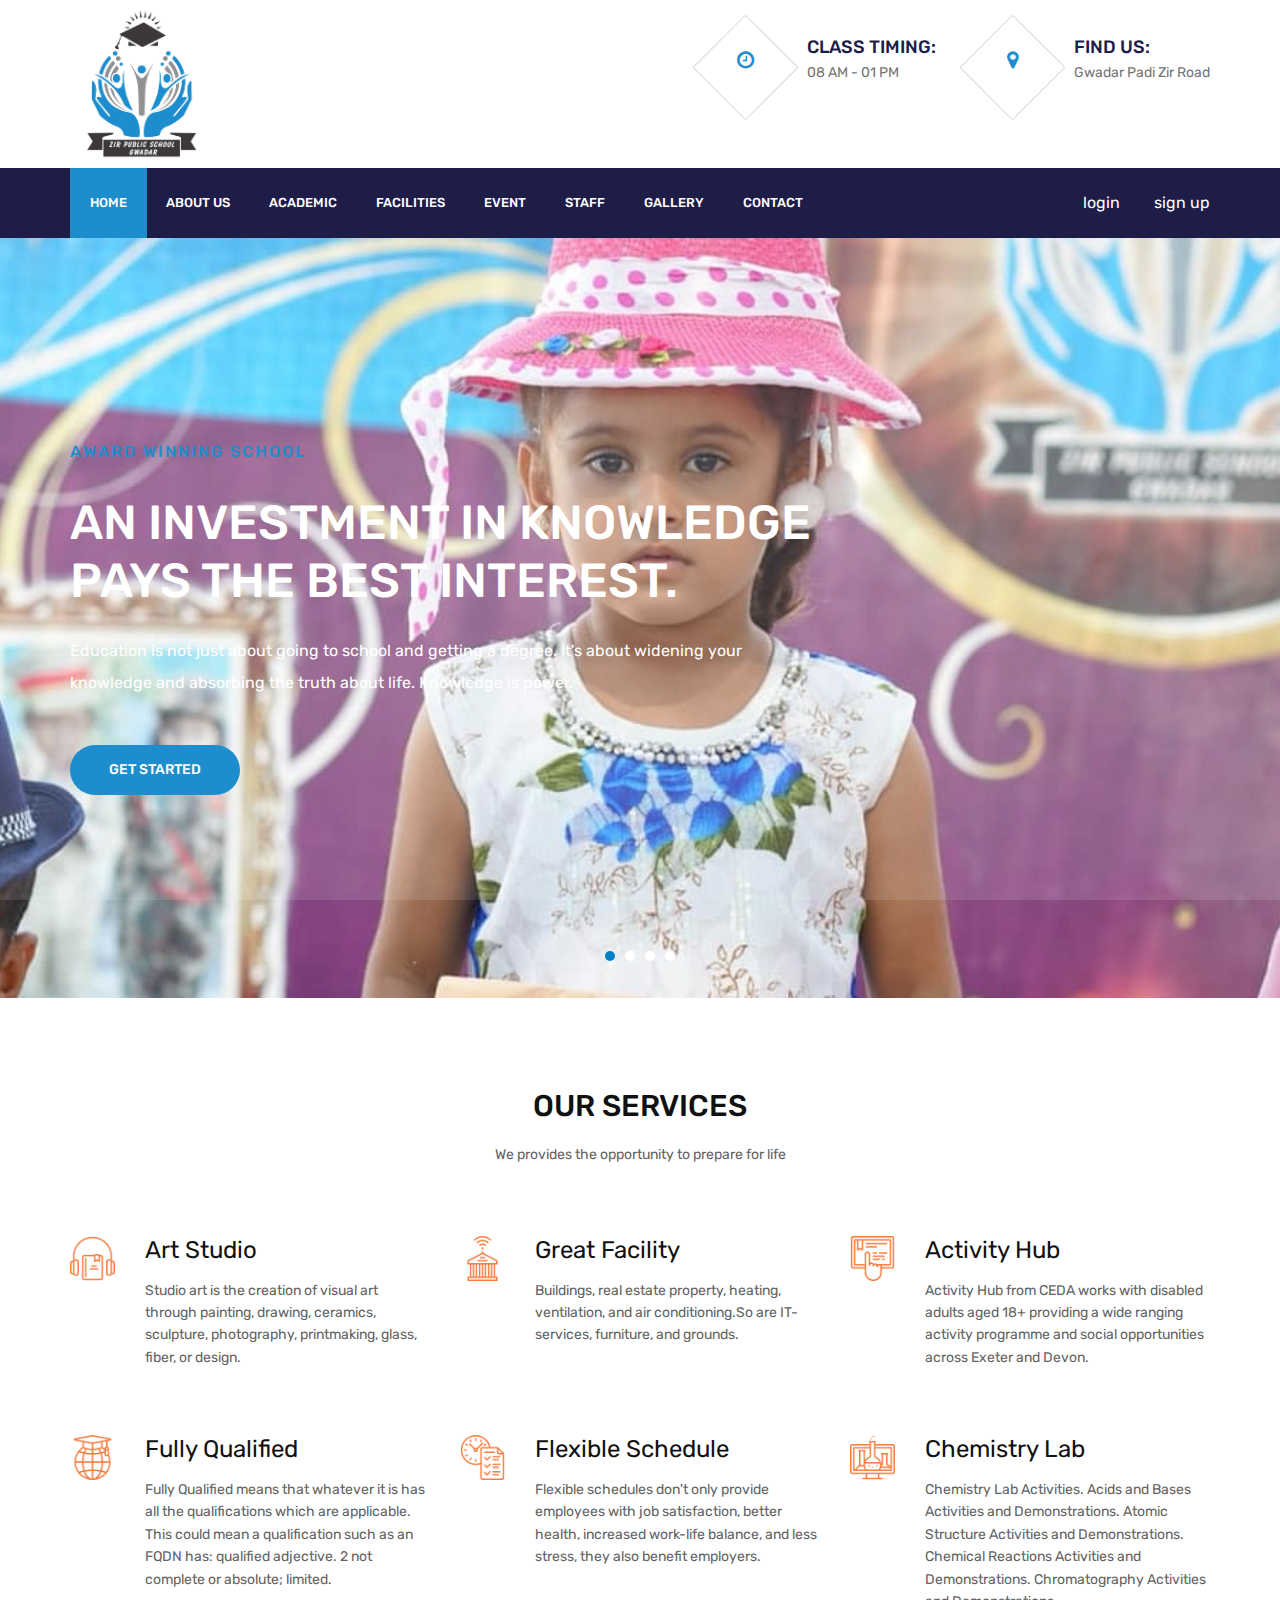
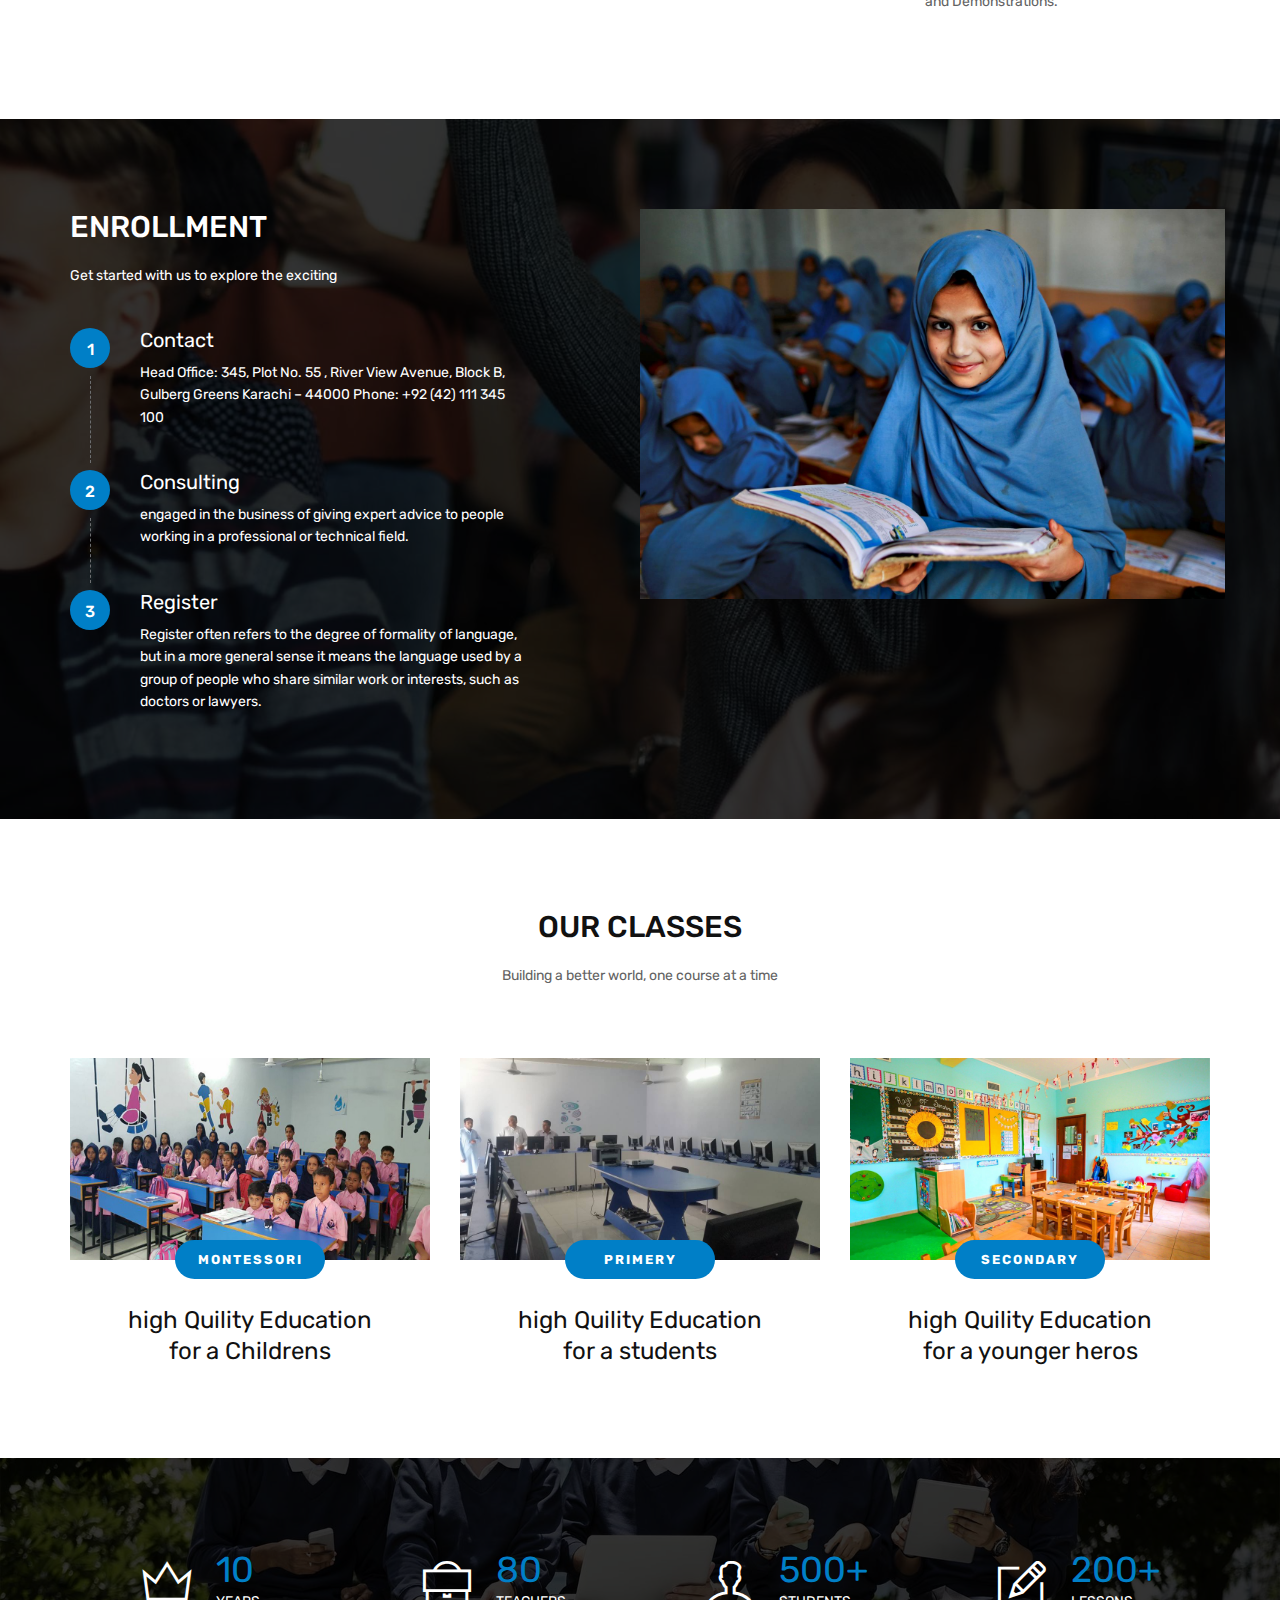
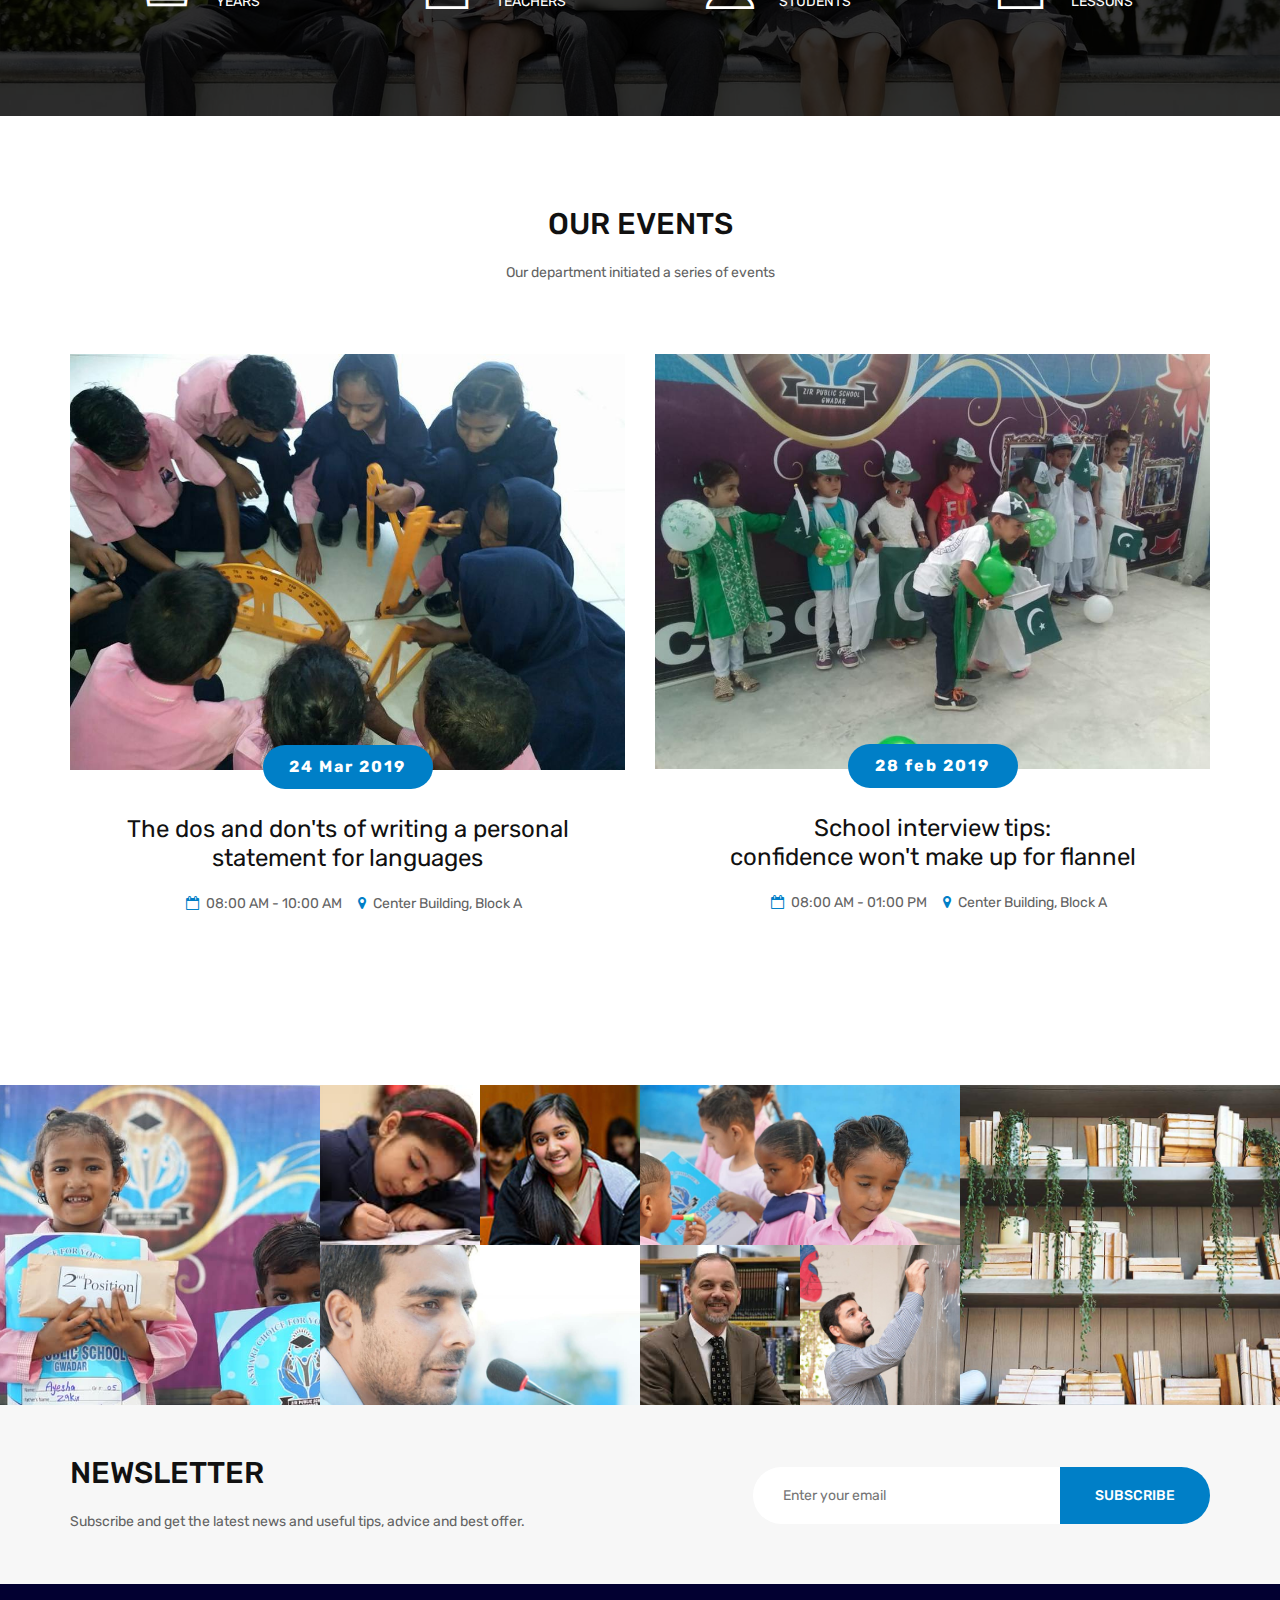
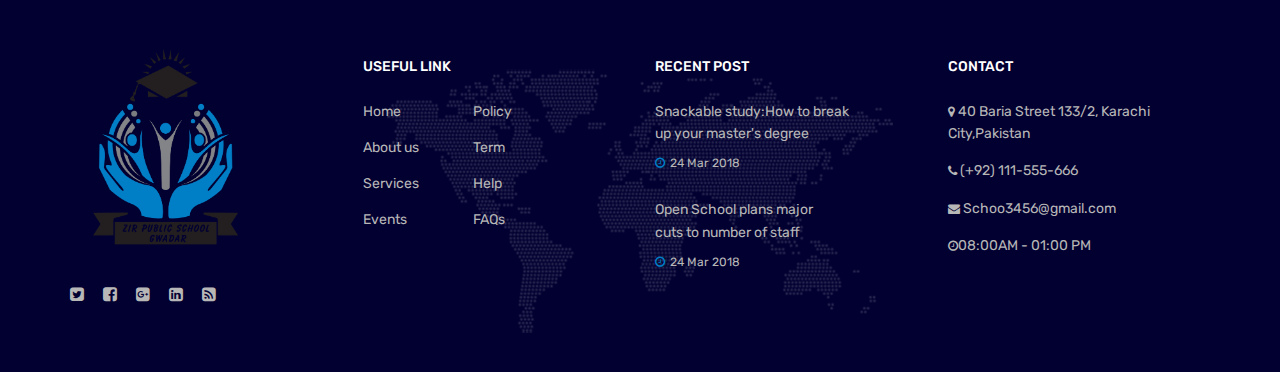
==== index.html @ 1abac2ab "new Updated" ====
<!DOCTYPE html>
<html lang="en">
<head>
	<title>School </title>
	<meta charset="UTF-8">
	<meta name="description" content=" ">
	<meta name="keywords" content="">
	<meta name="viewport" content="width=device-width, initial-scale=1.0">
	<!-- Favicon -->   
	<link href="img/newlogo.png" rel="icon"/>

	<!-- Google Fonts -->
	<link href="https://fonts.googleapis.com/css?family=Rubik:400,400i,500,500i,700,700i" rel="stylesheet">

	<!-- Stylesheets -->
	<link rel="stylesheet" href="css/bootstrap.min.css"/>
	<link rel="stylesheet" href="css/font-awesome.min.css"/>
	<link rel="stylesheet" href="css/themify-icons.css"/>
	<link rel="stylesheet" href="css/magnific-popup.css"/>
	<link rel="stylesheet" href="css/animate.css"/>
	<link rel="stylesheet" href="css/owl.carousel.css"/>
	<link rel="stylesheet" href="css/style.css"/>



</head>
<body>
	<!-- Page Preloder -->
	<div id="preloder">
		<div class="loader"></div>
	</div>

	<!-- header section -->
	<header class="header-section">
		<div class="container">
			<!-- logo -->
			<a href="index.html" class="site-logo"><img src="img/newlogo.png" width="150" height="150"></a>
			<div class="nav-switch">
				<i class="fa fa-bars"></i>
			</div>
			<div class="header-info">
				<div class="hf-item">
					<i class="fa fa-clock-o"></i>
					<p><span>Class Timing:</span>08 AM - 01 PM</p>
				</div>
				<div class="hf-item">
					<i class="fa fa-map-marker"></i>
					<p><span>Find us:</span>Gwadar Padi Zir Road </p>
				</div>
			</div>
		</div>
		<br><br>
	</header>
	<!-- header section end-->


	<!-- navagition section  -->
	<nav class="nav-section">
		<div class="container">
			<div class="nav-right ">
				<a href=""><span class="login">login</span></a>
				<a href=""><span class="signup">sign up</span></a>
			</div>
			<ul class="main-menu">
				<li class="active"><a href="index.html">Home</a></li>
				<li><a href="about.html">About Us</a></li>
				<li><a href="academic.html">Academic</a></li>
				<li><a href="#">Facilities</a></li>
				<li><a href="event.html">Event</a></li>
				<li><a href="#">Staff</a></li>
				<li><a href="#">Gallery</a></li>
				<li><a href="contact.html">Contact</a></li>
			</ul>
		</div>
	</nav>
	<!-- nav section end -->


	<!-- Hero section -->
	<section class="hero-section">
		<div class="hero-slider owl-carousel">
			<div class="hs-item set-bg" data-setbg="img/slider/std3.jpg">
				<div class="hs-text">
					<div class="container">
						<div class="row">
							<div class="col-lg-8">
								<div class="hs-subtitle">Award Winning School</div>
								<h2 class="hs-title">An investment in knowledge pays the best interest.</h2>
								<p class="hs-des">Education is not just about going to school and getting a degree. It's about widening your<br> knowledge and absorbing the truth about life. Knowledge is power.</p>
								<div class="site-btn">GET STARTED</div>
							</div>
						</div>
					</div>
				</div>
			</div>
			<div class="hs-item set-bg" data-setbg="img/slider/std1.jpg">
				<div class="hs-text">
					<div class="container">
						<div class="row">
							<div class="col-lg-8">
								<div class="hs-subtitle">Award Winning School</div>
								<h2 class="hs-title">An investment in knowledge pays the best interest.</h2>
								<p class="hs-des">Education is not just about going to school and getting a degree. It's about widening your<br> knowledge and absorbing the truth about life. Knowledge is power.</p>
								<div class="site-btn">GET STARTED</div>
							</div>
						</div>
					</div>
				</div>
			</div>
			<div class="hs-item set-bg" data-setbg="img/slider/std10.jpg">
				<div class="hs-text">
					<div class="container">
						<div class="row">
							<div class="col-lg-8">
								<div class="hs-subtitle">Award Winning School</div>
								<h2 class="hs-title">An investment in knowledge pays the best interest.</h2>
								<p class="hs-des">Education is not just about going to school and getting a degree. It's about widening your<br> knowledge and absorbing the truth about life. Knowledge is power.</p>
								<div class="site-btn">GET STARTED</div>
							</div>
						</div>
					</div>
				</div>
			</div>
			<div class="hs-item set-bg" data-setbg="img/slider/std5.jpg">
				<div class="hs-text">
					<div class="container">
						<div class="row">
							<div class="col-lg-8">
								<div class="hs-subtitle">Award Winning School</div>
								<h2 class="hs-title">An investment in knowledge pays the best interest.</h2>
								<p class="hs-des">Education is not just about going to school and getting a degree. It's about widening your<br> knowledge and absorbing the truth about life. Knowledge is power.</p>
								<div class="site-btn">GET STARTED</div>
							</div>
						</div>
					</div>
				</div>
			</div>
		</div>
	</section>
	<!-- Hero section end -->



	<!-- Services section -->
	<section class="service-section spad">
		<div class="container services">
			<div class="section-title text-center">
				<h3>OUR SERVICES</h3>
				<p>We provides the opportunity to prepare for life</p>
			</div>
			<div class="row">
				<div class="col-lg-4 col-sm-6 service-item">
					<div class="service-icon">
						<img src="img/services-icons/1.png" alt="1">
					</div>
					<div class="service-content">
						<h4>Art Studio</h4>
						<p>Studio art is the creation of visual art through painting, drawing, ceramics, sculpture, photography, printmaking, glass, fiber, or design.</p>
					</div>
				</div>
				<div class="col-lg-4 col-sm-6 service-item">
					<div class="service-icon">
						<img src="img/services-icons/2.png" alt="1">
					</div>
					<div class="service-content">
						<h4>Great Facility</h4>
						<p>Buildings, real estate property, heating, ventilation, and air conditioning.So are IT-services, furniture, and grounds.</p>
					</div>
				</div>
				<div class="col-lg-4 col-sm-6 service-item">
					<div class="service-icon">
						<img src="img/services-icons/3.png" alt="1">
					</div>
					<div class="service-content">
						<h4>Activity Hub</h4>
						<p>Activity Hub from CEDA works with disabled adults aged 18+ providing a wide ranging activity programme and social opportunities across Exeter and Devon.</p>
					</div>
				</div>
				<div class="col-lg-4 col-sm-6 service-item">
					<div class="service-icon">
						<img src="img/services-icons/4.png" alt="1">
					</div>
					<div class="service-content">
						<h4>Fully Qualified</h4>
						<p>Fully Qualified means that whatever it is has all the qualifications which are applicable. This could mean a qualification such as an FQDN has: qualified adjective. 2 not complete or absolute; limited.</p>
					</div>
				</div>
				<div class="col-lg-4 col-sm-6 service-item">
					<div class="service-icon">
						<img src="img/services-icons/5.png" alt="1">
					</div>
					<div class="service-content">
						<h4>Flexible Schedule</h4>
						<p>Flexible schedules don't only provide employees with job satisfaction, better health, increased work-life balance, and less stress, they also benefit employers.</p>
					</div>
				</div>
				<div class="col-lg-4 col-sm-6 service-item">
					<div class="service-icon">
						<img src="img/services-icons/6.png" alt="1">
					</div>
					<div class="service-content">
						<h4>Chemistry Lab</h4>
						<p>Chemistry Lab Activities. Acids and Bases Activities and Demonstrations. Atomic Structure Activities and Demonstrations. Chemical Reactions Activities and Demonstrations. Chromatography Activities and Demonstrations.</p>
					</div>
				</div>
			</div>
		</div>
	</section>
	<!-- Services section end -->

	
	<!-- Enroll section -->
	<section class="enroll-section spad set-bg" data-setbg="img/enroll-bg.jpg">
		<div class="container">
			<div class="row">
				<div class="col-lg-5">
					<div class="section-title text-white">
						<h3>ENROLLMENT</h3>
						<p>Get started with us to explore the exciting</p>
					</div>
					<div class="enroll-list text-white">
						<div class="enroll-list-item">
							<span>1</span>
							<h5>Contact</h5>
							<p>Head Office: 345, Plot No. 55 , River View Avenue, Block B, Gulberg Greens Karachi – 44000
							Phone: +92 (42) 111 345 100</p>
						</div>
						<div class="enroll-list-item">
							<span>2</span>
							<h5>Consulting</h5>
							<p>engaged in the business of giving expert advice to people working in a professional or technical field.</p>
						</div>
						<div class="enroll-list-item">
							<span>3</span>
							<h5>Register</h5>
							<p>Register often refers to the degree of formality of language, but in a more general sense it means the language used by a group of people who share similar work or interests, such as doctors or lawyers.</p>
						</div>
					</div>
				</div>
				<div class="col-lg-6 offset-lg-1 p-lg-0 p-4" >
					<img src="img/enroll.jpg" alt="">
				</div>
			</div>
		</div>
	</section>
	<!-- Enroll section end -->


	<!-- Courses section -->
	<section class="courses-section spad">
		<div class="container">
			<div class="section-title text-center">
				<h3>OUR CLASSES</h3>
				<p>Building a better world, one course at a time</p>
			</div>
			<div class="row">
				<!-- course item -->
				<div class="col-lg-4 col-md-6 course-item">
					<div class="course-thumb">
						<img src="img/class/class1.jpg" alt="">
						<div class="course-cat">
							<span>MONTESSORI</span>
						</div>
					</div>
					<div class="course-info">
						<h4>high Quility Education<br>for a Childrens</h4>
					</div>
				</div>
				<!-- course item -->
				<div class="col-lg-4 col-md-6 course-item">
					<div class="course-thumb">
						<img src="img/class/class2.jpg" alt="">
						<div class="course-cat">
							<span>Primery</span>
						</div>
					</div>
					<div class="course-info">
						<h4>high Quility Education<br>for a students</h4>
					</div>
				</div>
				<!-- course item -->
				<div class="col-lg-4 col-md-6 course-item">
					<div class="course-thumb">
						<img src="img/class/class3.jpg" alt="">
						<div class="course-cat">
							<span>Secondary</span>
						</div>
					</div>
					<div class="course-info">
						<h4>high Quility Education<br>for a younger heros</h4>
					</div>
				</div>
		
			</div>
		</div>
	</section>
	<!-- Courses section end-->


	<!-- Fact section -->
	<section class="fact-section spad set-bg" data-setbg="img/fact-bg.jpg">
		<div class="container">
			<div class="row">
				<div class="col-sm-6 col-lg-3 fact">
					<div class="fact-icon">
						<i class="ti-crown"></i>
					</div>
					<div class="fact-text">
						<h2>10</h2>
						<p>YEARS</p>
					</div>
				</div>
				<div class="col-sm-6 col-lg-3 fact">
					<div class="fact-icon">
						<i class="ti-briefcase"></i>
					</div>
					<div class="fact-text">
						<h2>80</h2>
						<p>TEACHERS</p>
					</div>
				</div>
				<div class="col-sm-6 col-lg-3 fact">
					<div class="fact-icon">
						<i class="ti-user"></i>
					</div>
					<div class="fact-text">
						<h2>500+</h2>
						<p>STUDENTS</p>
					</div>
				</div>
				<div class="col-sm-6 col-lg-3 fact">
					<div class="fact-icon">
						<i class="ti-pencil-alt"></i>
					</div>
					<div class="fact-text">
						<h2>200+</h2>
						<p>LESSONS</p>
					</div>
				</div>
			</div>
		</div>
	</section>
	<!-- Fact section end-->


	<!-- Event section -->
	<section class="event-section spad">
		<div class="container">
			<div class="section-title text-center">
				<h3>OUR EVENTS</h3>
				<p>Our department  initiated a series of events</p>
			</div>
			<div class="row">
				<div class="col-md-6 event-item">
					<div class="event-thumb">
						<img src="img/events/event2.jpg" alt="">
						<div class="event-date">
							<span>24 Mar 2019</span>
						</div>
					</div>
					<div class="event-info">
						<h4>The dos and don'ts of writing a personal<br>statement for languages</h4>
						<p><i class="fa fa-calendar-o"></i> 08:00 AM - 10:00 AM <i class="fa fa-map-marker"></i> Center Building, Block A</p>
						
					</div>
				</div>
				<div class="col-md-6 event-item">
					<div class="event-thumb">
						<img src="img/events/event3.jpg" alt="">
						<div class="event-date">
							<span>28 feb 2019</span>
						</div>
					</div>
					<div class="event-info">
						<h4>School interview tips:<br>confidence won't make up for flannel</h4>
						<p><i class="fa fa-calendar-o"></i> 08:00 AM - 01:00 PM <i class="fa fa-map-marker"></i> Center Building, Block A</p>
						
					</div>
				</div>
			</div>
		</div>
	</section>
	<!-- Event section end -->


	<!-- Gallery section -->
	<div class="gallery-section">
		<div class="gallery">
			<div class="grid-sizer"></div>
			<div class="gallery-item gi-big set-bg" data-setbg="img/gallery/1.jpg">
				<a class="img-popup" href="img/gallery/1.jpg"><i class="ti-plus"></i></a>
			</div>
			<div class="gallery-item set-bg" data-setbg="img/gallery/2.jpg">
				<a class="img-popup" href="img/gallery/2.jpg"><i class="ti-plus"></i></a>
			</div>
			<div class="gallery-item set-bg" data-setbg="img/gallery/3.jpg">
				<a class="img-popup" href="img/gallery/3.jpg"><i class="ti-plus"></i></a>
			</div>
			<div class="gallery-item gi-long set-bg" data-setbg="img/gallery/5.jpg">
				<a class="img-popup" href="img/gallery/5.jpg"><i class="ti-plus"></i></a>
			</div>
			<div class="gallery-item gi-big set-bg" data-setbg="img/gallery/8.jpg">
				<a class="img-popup" href="img/gallery/8.jpg"><i class="ti-plus"></i></a>
			</div>
			<div class="gallery-item gi-long set-bg" data-setbg="img/gallery/4.jpg">
				<a class="img-popup" href="img/gallery/4.jpg"><i class="ti-plus"></i></a>
			</div>
			<div class="gallery-item set-bg" data-setbg="img/gallery/6.jpg">
				<a class="img-popup" href="img/gallery/6.jpg"><i class="ti-plus"></i></a>
			</div>
			<div class="gallery-item set-bg" data-setbg="img/gallery/7.jpg">
				<a class="img-popup" href="img/gallery/7.jpg"><i class="ti-plus"></i></a>
			</div>
		</div>
	</div>
	<!-- Gallery section -->

	<!-- Newsletter section -->
	<section class="newsletter-section">
		<div class="container">
			<div class="row">
				<div class="col-md-5 col-lg-7">
					<div class="section-title mb-md-0">
					<h3>NEWSLETTER</h3>
					<p>Subscribe and get the latest news and useful tips, advice and best offer.</p>
				</div>
				</div>
				<div class="col-md-7 col-lg-5">
					<form class="newsletter">
						<input type="text" placeholder="Enter your email">
						<button class="site-btn">SUBSCRIBE</button>
					</form>
				</div>
			</div>
		</div>
	</section>
	<!-- Newsletter section end -->	

	<!-- Footer section -->
	<footer class="footer-section">
		<div class="container footer-top">
			<div class="row">
				<!-- widget -->
				<div class="col-sm-6 col-lg-3 footer-widget">
					<div class="about-widget">
						<img src="img/newlogo.png" alt="">
						
						<div class="social pt-1">
							<a href=""><i class="fa fa-twitter-square"></i></a>
							<a href=""><i class="fa fa-facebook-square"></i></a>
							<a href=""><i class="fa fa-google-plus-square"></i></a>
							<a href=""><i class="fa fa-linkedin-square"></i></a>
							<a href=""><i class="fa fa-rss-square"></i></a>
						</div>
					</div>
				</div>
				<!-- widget -->
				<div class="col-sm-6 col-lg-3 footer-widget">
					<h6 class="fw-title">USEFUL LINK</h6>
					<div class="dobule-link">
						<ul>
							<li><a href="">Home</a></li>
							<li><a href="">About us</a></li>
							<li><a href="">Services</a></li>
							<li><a href="">Events</a></li>
						
						</ul>
						<ul>
							<li><a href="">Policy</a></li>
							<li><a href="">Term</a></li>
							<li><a href="">Help</a></li>
							<li><a href="">FAQs</a></li>
							
						</ul>
					</div>
				</div>
				<!-- widget -->
				<div class="col-sm-6 col-lg-3 footer-widget">
					<h6 class="fw-title">RECENT POST</h6>
					<ul class="recent-post">
						<li>
							<p>Snackable study:How to break <br> up your master's degree</p>
							<span><i class="fa fa-clock-o"></i>24 Mar 2018</span>
						</li>
						<li>
							<p>Open School plans major <br> cuts to number of staff</p>
							<span><i class="fa fa-clock-o"></i>24 Mar 2018</span>
						</li>
					</ul>
				</div>
				<!-- widget -->
				<div class="col-sm-6 col-lg-3 footer-widget">
					<h6 class="fw-title">CONTACT</h6>
					<ul class="contact">
						<li><p><i class="fa fa-map-marker"></i> 40 Baria Street 133/2, Karachi City,Pakistan</p></li>
						<li><p><i class="fa fa-phone"></i> (+92) 111-555-666</p></li>
						<li><p><i class="fa fa-envelope"></i> Schoo3456@gmail.com</p></li>
						<li><p><i class="fa fa-clock-o"></i>08:00AM - 01:00 PM</p></li>
					</ul>
				</div>
			</div>
		</div>		
	</footer>

	<!-- Footer section end-->
<a href="#" class="back-to-top"><i class="fa fa-chevron-up"></i></a>

	<!--====== Javascripts & Jquery ======-->
	<script src="js/jquery-3.2.1.min.js"></script>
	<script src="js/owl.carousel.min.js"></script>
	<script src="js/jquery.countdown.js"></script>
	<script src="js/masonry.pkgd.min.js"></script>
	<script src="js/magnific-popup.min.js"></script>
	<script src="js/main.js"></script>
	<script src="js/scrollax.min.js"></script>

   <script>
  	  // Back to top button
  $(window).scroll(function() {
    if ($(this).scrollTop() > 400) {
      $('.back-to-top').fadeIn('slow');
    } else {
      $('.back-to-top').fadeOut('slow');
    }
  });
  $('.back-to-top').click(function(){
    $('html, body').animate({scrollTop : 0},100, 'easeInOutExpo');
    return false;
  });

	/*--/ Star ScrollTop /--*/
	$('.scrolltop-mf').on("click", function () {
		$('html, body').animate({
			scrollTop: 0
		}, 1000);
	});

  </script>

	
</body>
</html>
---- css/themify-icons.css ----
@font-face {
	font-family: 'themify';
	src:url('../icon-fonts/themify.eot?-fvbane');
	src:url('../icon-fonts/themify.eot?#iefix-fvbane') format('embedded-opentype'),
		url('../icon-fonts/themify.woff?-fvbane') format('woff'),
		url('../icon-fonts/themify.ttf?-fvbane') format('truetype'),
		url('../icon-fonts/themify.svg?-fvbane#themify') format('svg');
	font-weight: normal;
	font-style: normal;
}

[class^="ti-"], [class*=" ti-"] {
	font-family: 'themify';
	speak: none;
	font-style: normal;
	font-weight: normal;
	font-variant: normal;
	text-transform: none;
	line-height: 1;

	/* Better Font Rendering =========== */
	-webkit-font-smoothing: antialiased;
	-moz-osx-font-smoothing: grayscale;
}

.ti-wand:before {
	content: "\e600";
}
.ti-volume:before {
	content: "\e601";
}
.ti-user:before {
	content: "\e602";
}
.ti-unlock:before {
	content: "\e603";
}
.ti-unlink:before {
	content: "\e604";
}
.ti-trash:before {
	content: "\e605";
}
.ti-thought:before {
	content: "\e606";
}
.ti-target:before {
	content: "\e607";
}
.ti-tag:before {
	content: "\e608";
}
.ti-tablet:before {
	content: "\e609";
}
.ti-star:before {
	content: "\e60a";
}
.ti-spray:before {
	content: "\e60b";
}
.ti-signal:before {
	content: "\e60c";
}
.ti-shopping-cart:before {
	content: "\e60d";
}
.ti-shopping-cart-full:before {
	content: "\e60e";
}
.ti-settings:before {
	content: "\e60f";
}
.ti-search:before {
	content: "\e610";
}
.ti-zoom-in:before {
	content: "\e611";
}
.ti-zoom-out:before {
	content: "\e612";
}
.ti-cut:before {
	content: "\e613";
}
.ti-ruler:before {
	content: "\e614";
}
.ti-ruler-pencil:before {
	content: "\e615";
}
.ti-ruler-alt:before {
	content: "\e616";
}
.ti-bookmark:before {
	content: "\e617";
}
.ti-bookmark-alt:before {
	content: "\e618";
}
.ti-reload:before {
	content: "\e619";
}
.ti-plus:before {
	content: "\e61a";
}
.ti-pin:before {
	content: "\e61b";
}
.ti-pencil:before {
	content: "\e61c";
}
.ti-pencil-alt:before {
	content: "\e61d";
}
.ti-paint-roller:before {
	content: "\e61e";
}
.ti-paint-bucket:before {
	content: "\e61f";
}
.ti-na:before {
	content: "\e620";
}
.ti-mobile:before {
	content: "\e621";
}
.ti-minus:before {
	content: "\e622";
}
.ti-medall:before {
	content: "\e623";
}
.ti-medall-alt:before {
	content: "\e624";
}
.ti-marker:before {
	content: "\e625";
}
.ti-marker-alt:before {
	content: "\e626";
}
.ti-arrow-up:before {
	content: "\e627";
}
.ti-arrow-right:before {
	content: "\e628";
}
.ti-arrow-left:before {
	content: "\e629";
}
.ti-arrow-down:before {
	content: "\e62a";
}
.ti-lock:before {
	content: "\e62b";
}
.ti-location-arrow:before {
	content: "\e62c";
}
.ti-link:before {
	content: "\e62d";
}
.ti-layout:before {
	content: "\e62e";
}
.ti-layers:before {
	content: "\e62f";
}
.ti-layers-alt:before {
	content: "\e630";
}
.ti-key:before {
	content: "\e631";
}
.ti-import:before {
	content: "\e632";
}
.ti-image:before {
	content: "\e633";
}
.ti-heart:before {
	content: "\e634";
}
.ti-heart-broken:before {
	content: "\e635";
}
.ti-hand-stop:before {
	content: "\e636";
}
.ti-hand-open:before {
	content: "\e637";
}
.ti-hand-drag:before {
	content: "\e638";
}
.ti-folder:before {
	content: "\e639";
}
.ti-flag:before {
	content: "\e63a";
}
.ti-flag-alt:before {
	content: "\e63b";
}
.ti-flag-alt-2:before {
	content: "\e63c";
}
.ti-eye:before {
	content: "\e63d";
}
.ti-export:before {
	content: "\e63e";
}
.ti-exchange-vertical:before {
	content: "\e63f";
}
.ti-desktop:before {
	content: "\e640";
}
.ti-cup:before {
	content: "\e641";
}
.ti-crown:before {
	content: "\e642";
}
.ti-comments:before {
	content: "\e643";
}
.ti-comment:before {
	content: "\e644";
}
.ti-comment-alt:before {
	content: "\e645";
}
.ti-close:before {
	content: "\e646";
}
.ti-clip:before {
	content: "\e647";
}
.ti-angle-up:before {
	content: "\e648";
}
.ti-angle-right:before {
	content: "\e649";
}
.ti-angle-left:before {
	content: "\e64a";
}
.ti-angle-down:before {
	content: "\e64b";
}
.ti-check:before {
	content: "\e64c";
}
.ti-check-box:before {
	content: "\e64d";
}
.ti-camera:before {
	content: "\e64e";
}
.ti-announcement:before {
	content: "\e64f";
}
.ti-brush:before {
	content: "\e650";
}
.ti-briefcase:before {
	content: "\e651";
}
.ti-bolt:before {
	content: "\e652";
}
.ti-bolt-alt:before {
	content: "\e653";
}
.ti-blackboard:before {
	content: "\e654";
}
.ti-bag:before {
	content: "\e655";
}
.ti-move:before {
	content: "\e656";
}
.ti-arrows-vertical:before {
	content: "\e657";
}
.ti-arrows-horizontal:before {
	content: "\e658";
}
.ti-fullscreen:before {
	content: "\e659";
}
.ti-arrow-top-right:before {
	content: "\e65a";
}
.ti-arrow-top-left:before {
	content: "\e65b";
}
.ti-arrow-circle-up:before {
	content: "\e65c";
}
.ti-arrow-circle-right:before {
	content: "\e65d";
}
.ti-arrow-circle-left:before {
	content: "\e65e";
}
.ti-arrow-circle-down:before {
	content: "\e65f";
}
.ti-angle-double-up:before {
	content: "\e660";
}
.ti-angle-double-right:before {
	content: "\e661";
}
.ti-angle-double-left:before {
	content: "\e662";
}
.ti-angle-double-down:before {
	content: "\e663";
}
.ti-zip:before {
	content: "\e664";
}
.ti-world:before {
	content: "\e665";
}
.ti-wheelchair:before {
	content: "\e666";
}
.ti-view-list:before {
	content: "\e667";
}
.ti-view-list-alt:before {
	content: "\e668";
}
.ti-view-grid:before {
	content: "\e669";
}
.ti-uppercase:before {
	content: "\e66a";
}
.ti-upload:before {
	content: "\e66b";
}
.ti-underline:before {
	content: "\e66c";
}
.ti-truck:before {
	content: "\e66d";
}
.ti-timer:before {
	content: "\e66e";
}
.ti-ticket:before {
	content: "\e66f";
}
.ti-thumb-up:before {
	content: "\e670";
}
.ti-thumb-down:before {
	content: "\e671";
}
.ti-text:before {
	content: "\e672";
}
.ti-stats-up:before {
	content: "\e673";
}
.ti-stats-down:before {
	content: "\e674";
}
.ti-split-v:before {
	content: "\e675";
}
.ti-split-h:before {
	content: "\e676";
}
.ti-smallcap:before {
	content: "\e677";
}
.ti-shine:before {
	content: "\e678";
}
.ti-shift-right:before {
	content: "\e679";
}
.ti-shift-left:before {
	content: "\e67a";
}
.ti-shield:before {
	content: "\e67b";
}
.ti-notepad:before {
	content: "\e67c";
}
.ti-server:before {
	content: "\e67d";
}
.ti-quote-right:before {
	content: "\e67e";
}
.ti-quote-left:before {
	content: "\e67f";
}
.ti-pulse:before {
	content: "\e680";
}
.ti-printer:before {
	content: "\e681";
}
.ti-power-off:before {
	content: "\e682";
}
.ti-plug:before {
	content: "\e683";
}
.ti-pie-chart:before {
	content: "\e684";
}
.ti-paragraph:before {
	content: "\e685";
}
.ti-panel:before {
	content: "\e686";
}
.ti-package:before {
	content: "\e687";
}
.ti-music:before {
	content: "\e688";
}
.ti-music-alt:before {
	content: "\e689";
}
.ti-mouse:before {
	content: "\e68a";
}
.ti-mouse-alt:before {
	content: "\e68b";
}
.ti-money:before {
	content: "\e68c";
}
.ti-microphone:before {
	content: "\e68d";
}
.ti-menu:before {
	content: "\e68e";
}
.ti-menu-alt:before {
	content: "\e68f";
}
.ti-map:before {
	content: "\e690";
}
.ti-map-alt:before {
	content: "\e691";
}
.ti-loop:before {
	content: "\e692";
}
.ti-location-pin:before {
	content: "\e693";
}
.ti-list:before {
	content: "\e694";
}
.ti-light-bulb:before {
	content: "\e695";
}
.ti-Italic:before {
	content: "\e696";
}
.ti-info:before {
	content: "\e697";
}
.ti-infinite:before {
	content: "\e698";
}
.ti-id-badge:before {
	content: "\e699";
}
.ti-hummer:before {
	content: "\e69a";
}
.ti-home:before {
	content: "\e69b";
}
.ti-help:before {
	content: "\e69c";
}
.ti-headphone:before {
	content: "\e69d";
}
.ti-harddrives:before {
	content: "\e69e";
}
.ti-harddrive:before {
	content: "\e69f";
}
.ti-gift:before {
	content: "\e6a0";
}
.ti-game:before {
	content: "\e6a1";
}
.ti-filter:before {
	content: "\e6a2";
}
.ti-files:before {
	content: "\e6a3";
}
.ti-file:before {
	content: "\e6a4";
}
.ti-eraser:before {
	content: "\e6a5";
}
.ti-envelope:before {
	content: "\e6a6";
}
.ti-download:before {
	content: "\e6a7";
}
.ti-direction:before {
	content: "\e6a8";
}
.ti-direction-alt:before {
	content: "\e6a9";
}
.ti-dashboard:before {
	content: "\e6aa";
}
.ti-control-stop:before {
	content: "\e6ab";
}
.ti-control-shuffle:before {
	content: "\e6ac";
}
.ti-control-play:before {
	content: "\e6ad";
}
.ti-control-pause:before {
	content: "\e6ae";
}
.ti-control-forward:before {
	content: "\e6af";
}
.ti-control-backward:before {
	content: "\e6b0";
}
.ti-cloud:before {
	content: "\e6b1";
}
.ti-cloud-up:before {
	content: "\e6b2";
}
.ti-cloud-down:before {
	content: "\e6b3";
}
.ti-clipboard:before {
	content: "\e6b4";
}
.ti-car:before {
	content: "\e6b5";
}
.ti-calendar:before {
	content: "\e6b6";
}
.ti-book:before {
	content: "\e6b7";
}
.ti-bell:before {
	content: "\e6b8";
}
.ti-basketball:before {
	content: "\e6b9";
}
.ti-bar-chart:before {
	content: "\e6ba";
}
.ti-bar-chart-alt:before {
	content: "\e6bb";
}
.ti-back-right:before {
	content: "\e6bc";
}
.ti-back-left:before {
	content: "\e6bd";
}
.ti-arrows-corner:before {
	content: "\e6be";
}
.ti-archive:before {
	content: "\e6bf";
}
.ti-anchor:before {
	content: "\e6c0";
}
.ti-align-right:before {
	content: "\e6c1";
}
.ti-align-left:before {
	content: "\e6c2";
}
.ti-align-justify:before {
	content: "\e6c3";
}
.ti-align-center:before {
	content: "\e6c4";
}
.ti-alert:before {
	content: "\e6c5";
}
.ti-alarm-clock:before {
	content: "\e6c6";
}
.ti-agenda:before {
	content: "\e6c7";
}
.ti-write:before {
	content: "\e6c8";
}
.ti-window:before {
	content: "\e6c9";
}
.ti-widgetized:before {
	content: "\e6ca";
}
.ti-widget:before {
	content: "\e6cb";
}
.ti-widget-alt:before {
	content: "\e6cc";
}
.ti-wallet:before {
	content: "\e6cd";
}
.ti-video-clapper:before {
	content: "\e6ce";
}
.ti-video-camera:before {
	content: "\e6cf";
}
.ti-vector:before {
	content: "\e6d0";
}
.ti-themify-logo:before {
	content: "\e6d1";
}
.ti-themify-favicon:before {
	content: "\e6d2";
}
.ti-themify-favicon-alt:before {
	content: "\e6d3";
}
.ti-support:before {
	content: "\e6d4";
}
.ti-stamp:before {
	content: "\e6d5";
}
.ti-split-v-alt:before {
	content: "\e6d6";
}
.ti-slice:before {
	content: "\e6d7";
}
.ti-shortcode:before {
	content: "\e6d8";
}
.ti-shift-right-alt:before {
	content: "\e6d9";
}
.ti-shift-left-alt:before {
	content: "\e6da";
}
.ti-ruler-alt-2:before {
	content: "\e6db";
}
.ti-receipt:before {
	content: "\e6dc";
}
.ti-pin2:before {
	content: "\e6dd";
}
.ti-pin-alt:before {
	content: "\e6de";
}
.ti-pencil-alt2:before {
	content: "\e6df";
}
.ti-palette:before {
	content: "\e6e0";
}
.ti-more:before {
	content: "\e6e1";
}
.ti-more-alt:before {
	content: "\e6e2";
}
.ti-microphone-alt:before {
	content: "\e6e3";
}
.ti-magnet:before {
	content: "\e6e4";
}
.ti-line-double:before {
	content: "\e6e5";
}
.ti-line-dotted:before {
	content: "\e6e6";
}
.ti-line-dashed:before {
	content: "\e6e7";
}
.ti-layout-width-full:before {
	content: "\e6e8";
}
.ti-layout-width-default:before {
	content: "\e6e9";
}
.ti-layout-width-default-alt:before {
	content: "\e6ea";
}
.ti-layout-tab:before {
	content: "\e6eb";
}
.ti-layout-tab-window:before {
	content: "\e6ec";
}
.ti-layout-tab-v:before {
	content: "\e6ed";
}
.ti-layout-tab-min:before {
	content: "\e6ee";
}
.ti-layout-slider:before {
	content: "\e6ef";
}
.ti-layout-slider-alt:before {
	content: "\e6f0";
}
.ti-layout-sidebar-right:before {
	content: "\e6f1";
}
.ti-layout-sidebar-none:before {
	content: "\e6f2";
}
.ti-layout-sidebar-left:before {
	content: "\e6f3";
}
.ti-layout-placeholder:before {
	content: "\e6f4";
}
.ti-layout-menu:before {
	content: "\e6f5";
}
.ti-layout-menu-v:before {
	content: "\e6f6";
}
.ti-layout-menu-separated:before {
	content: "\e6f7";
}
.ti-layout-menu-full:before {
	content: "\e6f8";
}
.ti-layout-media-right-alt:before {
	content: "\e6f9";
}
.ti-layout-media-right:before {
	content: "\e6fa";
}
.ti-layout-media-overlay:before {
	content: "\e6fb";
}
.ti-layout-media-overlay-alt:before {
	content: "\e6fc";
}
.ti-layout-media-overlay-alt-2:before {
	content: "\e6fd";
}
.ti-layout-media-left-alt:before {
	content: "\e6fe";
}
.ti-layout-media-left:before {
	content: "\e6ff";
}
.ti-layout-media-center-alt:before {
	content: "\e700";
}
.ti-layout-media-center:before {
	content: "\e701";
}
.ti-layout-list-thumb:before {
	content: "\e702";
}
.ti-layout-list-thumb-alt:before {
	content: "\e703";
}
.ti-layout-list-post:before {
	content: "\e704";
}
.ti-layout-list-large-image:before {
	content: "\e705";
}
.ti-layout-line-solid:before {
	content: "\e706";
}
.ti-layout-grid4:before {
	content: "\e707";
}
.ti-layout-grid3:before {
	content: "\e708";
}
.ti-layout-grid2:before {
	content: "\e709";
}
.ti-layout-grid2-thumb:before {
	content: "\e70a";
}
.ti-layout-cta-right:before {
	content: "\e70b";
}
.ti-layout-cta-left:before {
	content: "\e70c";
}
.ti-layout-cta-center:before {
	content: "\e70d";
}
.ti-layout-cta-btn-right:before {
	content: "\e70e";
}
.ti-layout-cta-btn-left:before {
	content: "\e70f";
}
.ti-layout-column4:before {
	content: "\e710";
}
.ti-layout-column3:before {
	content: "\e711";
}
.ti-layout-column2:before {
	content: "\e712";
}
.ti-layout-accordion-separated:before {
	content: "\e713";
}
.ti-layout-accordion-merged:before {
	content: "\e714";
}
.ti-layout-accordion-list:before {
	content: "\e715";
}
.ti-ink-pen:before {
	content: "\e716";
}
.ti-info-alt:before {
	content: "\e717";
}
.ti-help-alt:before {
	content: "\e718";
}
.ti-headphone-alt:before {
	content: "\e719";
}
.ti-hand-point-up:before {
	content: "\e71a";
}
.ti-hand-point-right:before {
	content: "\e71b";
}
.ti-hand-point-left:before {
	content: "\e71c";
}
.ti-hand-point-down:before {
	content: "\e71d";
}
.ti-gallery:before {
	content: "\e71e";
}
.ti-face-smile:before {
	content: "\e71f";
}
.ti-face-sad:before {
	content: "\e720";
}
.ti-credit-card:before {
	content: "\e721";
}
.ti-control-skip-forward:before {
	content: "\e722";
}
.ti-control-skip-backward:before {
	content: "\e723";
}
.ti-control-record:before {
	content: "\e724";
}
.ti-control-eject:before {
	content: "\e725";
}
.ti-comments-smiley:before {
	content: "\e726";
}
.ti-brush-alt:before {
	content: "\e727";
}
.ti-youtube:before {
	content: "\e728";
}
.ti-vimeo:before {
	content: "\e729";
}
.ti-twitter:before {
	content: "\e72a";
}
.ti-time:before {
	content: "\e72b";
}
.ti-tumblr:before {
	content: "\e72c";
}
.ti-skype:before {
	content: "\e72d";
}
.ti-share:before {
	content: "\e72e";
}
.ti-share-alt:before {
	content: "\e72f";
}
.ti-rocket:before {
	content: "\e730";
}
.ti-pinterest:before {
	content: "\e731";
}
.ti-new-window:before {
	content: "\e732";
}
.ti-microsoft:before {
	content: "\e733";
}
.ti-list-ol:before {
	content: "\e734";
}
.ti-linkedin:before {
	content: "\e735";
}
.ti-layout-sidebar-2:before {
	content: "\e736";
}
.ti-layout-grid4-alt:before {
	content: "\e737";
}
.ti-layout-grid3-alt:before {
	content: "\e738";
}
.ti-layout-grid2-alt:before {
	content: "\e739";
}
.ti-layout-column4-alt:before {
	content: "\e73a";
}
.ti-layout-column3-alt:before {
	content: "\e73b";
}
.ti-layout-column2-alt:before {
	content: "\e73c";
}
.ti-instagram:before {
	content: "\e73d";
}
.ti-google:before {
	content: "\e73e";
}
.ti-github:before {
	content: "\e73f";
}
.ti-flickr:before {
	content: "\e740";
}
.ti-facebook:before {
	content: "\e741";
}
.ti-dropbox:before {
	content: "\e742";
}
.ti-dribbble:before {
	content: "\e743";
}
.ti-apple:before {
	content: "\e744";
}
.ti-android:before {
	content: "\e745";
}
.ti-save:before {
	content: "\e746";
}
.ti-save-alt:before {
	content: "\e747";
}
.ti-yahoo:before {
	content: "\e748";
}
.ti-wordpress:before {
	content: "\e749";
}
.ti-vimeo-alt:before {
	content: "\e74a";
}
.ti-twitter-alt:before {
	content: "\e74b";
}
.ti-tumblr-alt:before {
	content: "\e74c";
}
.ti-trello:before {
	content: "\e74d";
}
.ti-stack-overflow:before {
	content: "\e74e";
}
.ti-soundcloud:before {
	content: "\e74f";
}
.ti-sharethis:before {
	content: "\e750";
}
.ti-sharethis-alt:before {
	content: "\e751";
}
.ti-reddit:before {
	content: "\e752";
}
.ti-pinterest-alt:before {
	content: "\e753";
}
.ti-microsoft-alt:before {
	content: "\e754";
}
.ti-linux:before {
	content: "\e755";
}
.ti-jsfiddle:before {
	content: "\e756";
}
.ti-joomla:before {
	content: "\e757";
}
.ti-html5:before {
	content: "\e758";
}
.ti-flickr-alt:before {
	content: "\e759";
}
.ti-email:before {
	content: "\e75a";
}
.ti-drupal:before {
	content: "\e75b";
}
.ti-dropbox-alt:before {
	content: "\e75c";
}
.ti-css3:before {
	content: "\e75d";
}
.ti-rss:before {
	content: "\e75e";
}
.ti-rss-alt:before {
	content: "\e75f";
}
---- css/style.css ----
.nav-right .login .signup  a {
	display: inline-block;
	color: #fff;
	font-size: 13px;
	text-transform: uppercase;
	font-weight: 500;
	padding: 25px 20px;
	transition: all 0.4s ease 0s;
	background-color:  #007fc7;
}
}

.nav-right .login .signup  a:hover {
	background: #007fc7;
}

.main-menu li.active a {
	background: #007fc7;
}






/* Back to top button */

.back-to-top {
  position: fixed;
  display: none;
  background: #007fc7;
  color: #fff;
  width: 44px;
  height: 44px;
  text-align: center;
  line-height: 1;
  font-size: 16px;
  border-radius: 50%;
  right: 15px;
  bottom: 15px;
  transition: background 0.5s;
  z-index: 11;
}

.back-to-top i {
  padding-top: 12px;
  color: #fff;
}














html,
body {
	height: 100%;
	font-family: 'Rubik', sans-serif;
}

h1,
h2,
h3,
h4,
h5,
h6 {
	color: #111111;
	margin: 0;
	font-weight: 500;
	font-family: 'Rubik', sans-serif;
}

h1 {
	font-size: 60px;
}

h2 {
	font-size: 36px;
	line-height: 1.2;
}

h3 {
	font-size: 30px;
}

h4 {
	font-size: 24px;
}

h5 {
	font-size: 20px;
}

h6 {
	font-size: 14px;
}

p {
	font-size: 14px;
	color: #636363;
	line-height: 1.6;
}

img {
	max-width: 100%;
}

input:focus,
select:focus,
button:focus,
textarea:focus {
	outline: none;
}

a:hover,
a:focus {
	text-decoration: none;
	outline: none;
}

ul,
ol {
	padding: 0;
	margin: 0;
}

/*---------------------
	Helper CSS
-----------------------*/

.spad {
	padding-top: 90px;
	padding-bottom: 90px;
}

.section-title {
	margin-bottom: 70px;
}

.section-title h3 {
	text-transform: uppercase;
	margin-bottom: 20px;
}

.section-title p {
	margin-bottom: 0;
}

.set-bg {
	background-repeat: no-repeat;
	background-size: cover;
	background-position: center 0;
}

.text-white h1,
.text-white h2,
.text-white h3,
.text-white h4,
.text-white h5,
.text-white p,
.text-white span,
.text-white li,
.text-white a {
	color: #fff;
}

/*---------------------
	Commom elements
-----------------------*/

/* Buttons */

.site-btn {
	position: relative;
	display: inline-block;
	text-transform: uppercase;
	background: #007fc7;
	color: #fff;
	padding: 18px 30px;
	font-size: 14px;
	font-weight: 500;
	line-height: 14px;
	border-radius: 50px;
	min-width: 170px;
	text-align: center;
	border: none;
	cursor: pointer;
}

/* Image Popup */

.img-popup-warp .mfp-content,
.img-popup-warp.mfp-ready.mfp-removing .mfp-content {
	opacity: 0;
	-webkit-transform: scale(0.8);
	-ms-transform: scale(0.8);
	transform: scale(0.8);
	-webkit-transition: all 0.4s;
	-o-transition: all 0.4s;
	transition: all 0.4s;
}

.img-popup-warp.mfp-ready .mfp-content {
	opacity: 1;
	-webkit-transform: scale(1);
	-ms-transform: scale(1);
	transform: scale(1);
}

/* Preloder */

#preloder {
	position: fixed;
	width: 100%;
	height: 100%;
	top: 0;
	left: 0;
	z-index: 999999;
	background: #fff;
}

.loader {
	width: 40px;
	height: 40px;
	position: absolute;
	top: 50%;
	left: 50%;
	margin-top: -13px;
	margin-left: -13px;
	border-radius: 60px;
	animation: loader 0.8s linear infinite;
	-webkit-animation: loader 0.8s linear infinite;
}

@keyframes loader {
	0% {
		-webkit-transform: rotate(0deg);
		        transform: rotate(0deg);
		border: 4px solid #f44336;
		border-left-color: transparent;
	}
	50% {
		-webkit-transform: rotate(180deg);
		        transform: rotate(180deg);
		border: 4px solid #673ab7;
		border-left-color: transparent;
	}
	100% {
		-webkit-transform: rotate(360deg);
		        transform: rotate(360deg);
		border: 4px solid #f44336;
		border-left-color: transparent;
	}
}

@-webkit-keyframes loader {
	0% {
		-webkit-transform: rotate(0deg);
		border: 4px solid #f44336;
		border-left-color: transparent;
	}
	50% {
		-webkit-transform: rotate(180deg);
		border: 4px solid #673ab7;
		border-left-color: transparent;
	}
	100% {
		-webkit-transform: rotate(360deg);
		border: 4px solid #f44336;
		border-left-color: transparent;
	}
}

/*---------------------
	Header section
-----------------------*/

.header-section {
	padding: 10px 0;
	overflow: hidden;
}

.site-logo {
	width: 150px;
	height: 100px;
	display: inline-block;
	margin-right: 50px;
	
}

.header-info {
	display: inline-block;
	float: right;
}

.header-info .hf-item {
	display: inline-block;
	margin-left: 35px;
}

.header-info .hf-item i {
	width: 75px;
	height: 75px;
	display: inline-block;
	position: relative;
	text-align: center;
	color: #007fc7;
	font-size: 20px;
	padding-top: 20px;
	margin-right: 20px;
	margin-top: 20px;
	margin-bottom: 10px;
}

.header-info .hf-item i:after {
	position: absolute;
	content: '';
	width: 100%;
	height: 100%;
	left: 0;
	top: 0;
	border: 1px solid #d2d2db;
	-webkit-transform: rotate(45deg);
	    -ms-transform: rotate(45deg);
	        transform: rotate(45deg);
	border-radius: 2px;
}

.header-info .hf-item p {
	display: inline-block;
	position: relative;
	top: 10px;
	margin-bottom: 0;
}

.header-info .hf-item p span {
	display: block;
	font-size: 18px;
	text-transform: uppercase;
	color: #020031;
	font-weight: 500;
}

.nav-switch {
	display: none;
}

.nav-section {
	background: #020031;
}

.nav-section .nav-right {
	float: right;
	padding-top: 23px;
}

.nav-section .nav-right a {
	color: #fff;
	margin-left: 30px;
	font-size: 16px;
}

.main-menu {
	list-style: none;
}

.main-menu li {
	display: inline;
}

.main-menu li a {
	display: inline-block;
	color: #fff;
	font-size: 13px;
	text-transform: uppercase;
	font-weight: 500;
	padding: 25px 20px;
	margin-right: -5px;
	-webkit-transition: all 0.4s ease 0s;
	-o-transition: all 0.4s ease 0s;
	transition: all 0.4s ease 0s;
}

.main-menu li a:hover {
	background: #007fc7;
}

.main-menu li.active a {
	background: #007fc7;
}

/*---------------------
	Hero Section
-----------------------*/

.hs-item {
	min-height: 760px;
	position: relative;
	display: table;
	width: 100%;
}

.hs-item .hs-text {
	position: relative;
	display: table-cell;
	vertical-align: middle;
	z-index: 2;
}

.hs-item .hs-subtitle {
	font-size: 16px;
	text-transform: uppercase;
	color: #007fc7;
	font-weight: 500;
	letter-spacing: 2px;
	margin-bottom: 30px;
	position: relative;
	opacity: 0;
	top: 50px;
}

.hs-item .hs-title {
	color: #fff;
	font-size: 48px;
	margin-bottom: 25px;
	position: relative;
	left: 150px;
	opacity: 0;
	text-transform: uppercase;
}

.hs-item .hs-des {
	color: #fff;
	font-size: 16px;
	line-height: 2;
	position: relative;
	left: 150px;
	opacity: 0;
}

.hs-item .site-btn {
	margin-top: 30px;
	opacity: 0;
	top: 50px;
}

.owl-item.active .hs-item .hs-title,
.owl-item.active .hs-item .hs-des,
.owl-item.active .hs-item .hs-subtitle,
.owl-item.active .hs-item .site-btn {
	left: 0;
	top: 0;
	opacity: 1;
}

.owl-item.active .hs-item .hs-subtitle {
	-webkit-transition: all 0.5s ease 0.4s;
	-o-transition: all 0.5s ease 0.4s;
	transition: all 0.5s ease 0.4s;
}

.owl-item.active .hs-item .hs-title {
	-webkit-transition: all 0.5s ease 0.6s;
	-o-transition: all 0.5s ease 0.6s;
	transition: all 0.5s ease 0.6s;
}

.owl-item.active .hs-item .hs-des {
	-webkit-transition: all 0.5s ease 0.8s;
	-o-transition: all 0.5s ease 0.8s;
	transition: all 0.5s ease 0.8s;
}

.owl-item.active .hs-item .site-btn {
	-webkit-transition: all 0.5s ease 1s;
	-o-transition: all 0.5s ease 1s;
	transition: all 0.5s ease 1s;
}

.hero-slider .owl-dots {
	position: absolute;
	width: 100%;
	bottom: 30px;
	left: 0;
	z-index: 1;
	text-align: center;
}

.hero-slider .owl-dots .owl-dot {
	display: inline-block;
	width: 10px;
	height: 10px;
	border-radius: 10px;
	background: #fff;
	margin: 0 5px;
}

.hero-slider .owl-dots .owl-dot.active {
	background: #007fc7;
}
.hero-wrap {
  width: 100%;
  height: 100%;
  position: inherit;
  background-size: cover;
  background-repeat: no-repeat;
  background-position: center center;
  position: relative; }
  .hero-wrap .overlay {
    position: absolute;
    top: 0;
    left: 0;
    right: 0;
    bottom: 0;
    content: '';
    opacity: .3;
    background: #f1453d; }
  .hero-wrap.hero-wrap-2 {
    height: 300px; }
    .hero-wrap.hero-wrap-2 .slider-text {
      height: 300px; }
      .hero-wrap.hero-wrap-2 .slider-text .bread {
        font-weight: 900;
        color: #fff; }
      .hero-wrap.hero-wrap-2 .slider-text .breadcrumbs {
        text-transform: uppercase;
        font-size: 13px;
        letter-spacing: 1px; }
        .hero-wrap.hero-wrap-2 .slider-text .breadcrumbs span {
          color: #fff;
          border-bottom: 2px solid rgba(255, 255, 255, 0.1); }
          .hero-wrap.hero-wrap-2 .slider-text .breadcrumbs span a {
            color: #fff; }


.section_title h1::before
{
  display: block;
  position: absolute;
  top: 30%;
  left: 50%;
  -webkit-transform: translateX(-50%);
  -moz-transform: translateX(-50%);
  -ms-transform: translateX(-50%);
  -o-transform: translateX(-50%);
  transform: translateX(-50%);
  width: 200px;
  height: 4px;
  content: '';
  background: #007fc7;
}

.section_title h1
{
  display: block;
  color: #1a1a1a;
  font-weight: 500;
  padding-top: 25px;}

/*---------------------
	Counter Section
-----------------------*/

.counter-section {
	background: #020031;
	padding: 40px 0;
}

.counter-section .big-icon {
	display: block;
	float: left;
	width: 71px;
	height: 71px;
	border-radius: 70px;
	background: #fff;
	text-align: center;
	padding-top: 20px;
	margin-right: 15px;
}

.counter-section .big-icon i {
	font-size: 30px;
	color: #007fc7;
}

.counter-section .counter {
	padding-left: 40px;
}

.counter-section .counter .counter-item {
	min-width: 100px;
	font-size: 16px;
	text-transform: uppercase;
	color: #fff;
	border-right: 1px solid #35335a;
	text-align: center;
	display: inline-block;
}

.counter-section .counter .counter-item:last-child {
	border-right: none;
}

.counter-section .counter .counter-item h4 {
	font-size: 36px;
	color: #fff;
	margin-bottom: 4px;
}

.counter-content {
	padding-left: 90px;
}

.counter-content h2 {
	font-size: 20px;
	color: #fff;
	text-transform: uppercase;
	margin-bottom: 10px;
	padding-top: 10px;
}

.counter-content p {
	text-transform: uppercase;
	color: #fff;
}

.counter-content p i {
	color: #007fc7;
	margin-right: 10px;
}

/*---------------------
	Service Section
-----------------------*/

.services {
	margin-bottom: -50px;
}

.service-item {
	margin-bottom: 50px;
}

.service-item .service-icon {
	width: 45px;
	float: left;
}

.service-item .service-icon img {
	max-width: 100%;
}

.service-item .service-content {
	padding-left: 75px;
}

.service-item .service-content h4 {
	margin-bottom: 15px;
	font-weight: 400;
}

/*---------------------
	Enroll Section
-----------------------*/

.enroll-section {
	position: relative;
}

.enroll-section:after {
	position: absolute;
	content: '';
	width: 100%;
	height: 100%;
	left: 0;
	top: 0;
	background: #000;
	opacity: 0.8;
}

.enroll-section .container {
	position: relative;
	z-index: 1;
}

.enroll-section .section-title {
	margin-bottom: 40px;
}

.enroll-list-item {
	padding-left: 70px;
	position: relative;
	padding-bottom: 15px;
	margin-bottom: 10px;
}

.enroll-list-item span {
	position: absolute;
	width: 40px;
	height: 40px;
	left: 0;
	top: 0;
	text-align: center;
	border-radius: 50px;
	background: #007fc7;
	font-size: 16px;
	font-weight: 500;
	padding-top: 10px;
}

.enroll-list-item h5 {
	font-weight: 400;
	margin-bottom: 10px;
}

.enroll-list-item:after {
	position: absolute;
	content: '';
	height: calc(100% - 45px);
	left: 20px;
	top: 48px;
	border-left: 1px dashed #6c6e70;
}

.enroll-list-item:last-child {
	margin-bottom: 0;
	padding-bottom: 0;
}

.enroll-list-item:last-child:after {
	display: none;
}

/*---------------------
	Courses Section
-----------------------*/

.courses-section .container {
	margin-bottom: -50px;
}

.course-item {
	margin-bottom: 50px;
}

.course-item .course-thumb {
	margin-bottom: 45px;
	position: relative;
}

.course-item .course-thumb img {
	min-width: 100%;
}

.course-item .course-thumb .course-cat {
	position: absolute;
	text-align: center;
	width: 100%;
	left: 0;
	bottom: -19px;
}

.course-item .course-thumb .course-cat span {
	min-width: 150px;
	bottom: 0;
	background: #007fc7;
	padding: 10px 15px;
	text-align: center;
	font-size: 13px;
	text-transform: uppercase;
	font-weight: bold;
	color: #fff;
	display: inline-block;
	border-radius: 50px;
	letter-spacing: 2px;
}

.course-item .course-info {
	text-align: center;
	margin: 0 -15px;
}

.course-item .course-info .date {
	color: #007fc7;
	font-size: 14px;
	margin-bottom: 10px;
}

.course-item .course-info h4 {
	font-weight: 400;
	line-height: 1.3;
}

.course-item .course-info .cource-price {
	padding-top: 15px;
	color: #007fc7;
}

.course-item .course-info .cource-price span {
	font-size: 14px;
	font-weight: 500;
	color: #b7b7b7;
}

/*---------------------
	Fact Section
-----------------------*/

.fact-section {
	background-position: center center;
	position: relative;
}

.fact-section:after {
	position: absolute;
	content: '';
	width: 100%;
	height: 100%;
	left: 0;
	top: 0;
	background: #000;
	opacity: 0.8;
}

.fact-section .container {
	position: relative;
	z-index: 1;
}

.fact {
	text-align: center;
}

.fact-icon {
	font-size: 48px;
	color: #fff;
	width: 50px;
	display: inline-block;
}

.fact-text {
	padding-left: 20px;
	display: inline-block;
	text-align: left;
}

.fact-text h2 {
	color: #007fc7;
	font-weight: 400;
}

.fact-text p {
	margin-bottom: 0;
	text-transform: uppercase;
	color: #fff;
}

/*---------------------
	Event Section
-----------------------*/

.event-item {
	margin-bottom: 50px;
}

.event-item .event-thumb {
	margin-bottom: 45px;
	position: relative;
}

.event-item .event-thumb img {
	min-width: 100%;
}

.event-item .event-thumb .event-date {
	position: absolute;
	text-align: center;
	width: 100%;
	left: 0;
	bottom: -19px;
}

.event-item .event-thumb .event-date span {
	min-width: 170px;
	bottom: 0;
	background: #007fc7;
	padding: 10px 15px;
	text-align: center;
	font-size: 16px;
	font-weight: bold;
	color: #fff;
	display: inline-block;
	border-radius: 50px;
	letter-spacing: 2px;
}

.event-item .event-info {
	text-align: center;
}

.event-item .event-info h4 {
	margin-bottom: 20px;
	font-weight: 400;
}

.event-item .event-info p {
	margin-bottom: 30px;
}

.event-item .event-info p i {
	color: #007fc7;
	padding-left: 13px;
	padding-right: 4px;
}

.event-item .event-info .event-readmore {
	font-size: 13px;
	text-transform: uppercase;
	color: #b7b7b7;
	letter-spacing: 2px;
	font-weight: 500;
}

.event-item .event-info .event-readmore i {
	color: #007fc7;
}

/*---------------------
	Gallery Section
-----------------------*/

.gallery .gallery-item {
	width: 12.5%;
	position: relative;
}

.gallery .gallery-item:after {
	content: '';
	display: block;
	clear: both;
}

.gallery .gallery-item:before {
	position: absolute;
	content: '';
	height: 100%;
	width: 100%;
	left: 0;
	top: 0;
	background: #000;
	opacity: 0;
	-webkit-transition: all 0.4s;
	-o-transition: all 0.4s;
	transition: all 0.4s;
}

.gallery .gallery-item:hover:before {
	opacity: 0.3;
}

.gallery .gallery-item.gi-big,
.gallery .gallery-item.gi-long {
	width: 25%;
}

.gallery .gallery-item a {
	position: absolute;
	width: 50px;
	height: 50px;
	background: rgba(246, 120, 58, 0.9);
	color: #fff;
	left: 50%;
	top: 60%;
	margin-left: -25px;
	margin-top: -25px;
	border-radius: 50%;
	padding-top: 13px;
	text-align: center;
	opacity: 0;
	z-index: 1;
	-webkit-transition: all 0.4s;
	-o-transition: all 0.4s;
	transition: all 0.4s;
}

.gallery .gallery-item a i {
	font-size: 24px;
}

.gallery .gallery-item:hover a {
	opacity: 1;
	top: 50%;
	-webkit-transition: all 0.4s cubic-bezier(0.55, 0.09, 0.68, 0.53) 0s;
	-o-transition: all 0.4s cubic-bezier(0.55, 0.09, 0.68, 0.53) 0s;
	transition: all 0.4s cubic-bezier(0.55, 0.09, 0.68, 0.53) 0s;
}

.gallery .grid-sizer {
	width: 12.5%;
}

/*---------------------
	Blog Section
-----------------------*/

.blog-item {
	margin-bottom: 60px;
	overflow: hidden;
}

.blog-item .blog-thumb {
	width: 230px;
	height: 170px;
	float: left;
}

.blog-item .blog-content {
	padding-left: 258px;
}

.blog-item .blog-content h4 {
	font-size: 22px;
	font-weight: 400;
	margin-bottom: 8px;
	line-height: 1.4;
}

.blog-item .blog-meta {
	margin-bottom: 15px;
}

.blog-item .blog-meta span {
	margin-right: 10px;
	font-size: 12px;
	color: #b7b7b7;
}

.blog-item .blog-meta span i {
	color: #007fc7;
	margin-right: 3px;
}

/*---------------------
	Newsletter Section
-----------------------*/

.newsletter-section {
	background: #f7f7f7;
	padding: 50px 0;
}

.newsletter-section .newsletter {
	position: relative;
	margin-top: 12px;
}

.newsletter-section .newsletter input {
	width: 100%;
	font-size: 14px;
	padding: 18px 30px;
	border: none;
	border-radius: 50px;
	padding-right: 170px;
}

.newsletter-section .newsletter .site-btn {
	position: absolute;
	right: 0;
	top: 0;
	height: 100%;
	border-radius: 0px 50px 50px 0px;
	min-width: 150px;
}

/*---------------------
	Footer Section
-----------------------*/

.footer-section {
	background-color: #020031;
	background-image: url("../img/footer-bg.png");
	background-repeat: no-repeat;
	background-position: center 75px;
}

.footer-section .footer-top {
	padding: 65px 15px;
}

.footer-section .copyright {
	border-top: 1px solid #312f56;
	padding: 27px 0;
	text-align: center;
}

.footer-section .copyright p {
	color: #b7b7b7;
	margin-bottom: 0;
}

.footer-section .copyright p a {
	color: #fff;
	font-weight: 500;
}

.footer-section .copyright p a:hover {
	color: #007fc7;
}

.footer-widget .fw-title {
	text-transform: uppercase;
	color: #fff;
	margin-bottom: 25px;
	padding-top: 10px;
}

.footer-widget p,
.footer-widget span {
	color: #b7b7b7;
}

.footer-widget ul {
	list-style: none;
}

.footer-widget .about-widget img {
	margin-bottom: 30px;
	height: 200px;
	width: 200px;
}

.footer-widget .about-widget p {
	margin-bottom: 35px;
}

.footer-widget .social a {
	color: #b7b7b7;
	margin-right: 15px;
}

.footer-widget .dobule-link ul {
	display: inline-block;
}

.footer-widget .dobule-link ul a {
	display: block;
	font-size: 14px;
	color: #b7b7b7;
	margin-bottom: 15px;
}

.footer-widget .dobule-link ul a:hover {
	color: #007fc7;
}

.footer-widget .dobule-link ul li:last-child a {
	margin-bottom: 0;
}

.footer-widget .dobule-link ul:last-child {
	margin-left: 50px;
}

.footer-widget .recent-post li {
	margin-bottom: 25px;
}

.footer-widget .recent-post p {
	margin-bottom: 5px;
}

.footer-widget .recent-post span {
	font-size: 12px;
}

.footer-widget .recent-post span i {
	color: #007fc7;
	margin-right: 5px;
}

.footer-widget .contact li {
	margin-bottom: 15px;
	display: block;
}

.footer-widget .contact li p {
	margin-bottom: 0;
}

.footer-widget .contact i {
	font-size: 12px;
}

/*---------------------
	Other Pages
----------------------
======================*/

.site-breadcrumb {
	padding: 60px 0;
	color: #b7b7b7;
	font-size: 18px;
}

.site-breadcrumb a {
	color: #111111;
}

.site-breadcrumb a i {
	margin: 0;
}

.site-breadcrumb i {
	margin: 0 10px;
}

.site-pageination {
	list-style: none;
}

.site-pageination li {
	display: inline;
	text-align: center;
}

.site-pageination li a {
	display: inline-block;
	min-width: 40px;
	height: 40px;
	border: 1px solid #e1e1e1;
	color: #636363;
	padding-top: 9px;
	font-size: 14px;
	margin-right: 14px;
	border-radius: 2px;
}

.site-pageination li a:hover,
.site-pageination li a.active {
	background: #007fc7;
	border-color: #007fc7;
	color: #fff;
}

/*---------------------
	About page
-----------------------*/

.about-text h5 {
	font-weight: 400;
	margin-bottom: 12px;
}

.about-text .about-list {
	list-style: none;
	padding-top: 10px;
}

.about-text .about-list li {
	font-size: 14px;
	color: #636363;
	margin-bottom: 10px;
}

.about-text .about-list li i {
	color: #007fc7;
}

.testimonial-section {
	background: #f7f7f7;
}

.testimonial-slider .ts-author-pic {
	width: 110px;
	height: 110px;
	border-radius: 50%;
	margin: 5px auto 0;
}

.testimonial-slider .ts-text p {
	font-size: 18px;
	margin-bottom: 20px;
}

.testimonial-slider .ts-text h5 {
	font-size: 18px;
	font-weight: 400;
	text-transform: uppercase;
	margin-bottom: 10px;
}

.testimonial-slider .ts-text span {
	color: #007fc7;
	font-size: 14px;
}

.testimonial-slider .owl-nav {
	position: absolute;
	top: 35px;
	width: 180px;
	left: 40px;
}

.testimonial-slider .owl-prev {
	float: left;
}

.testimonial-slider .owl-next {
	float: right;
}

.testimonial-slider .owl-prev,
.testimonial-slider .owl-next {
	font-size: 36px;
	color: #b7b7b7;
}

.testimonial-slider .owl-dots {
	position: absolute;
	left: -15px;
	bottom: -5px;
	width: 25%;
	padding: 0 15px;
	text-align: center;
}

.testimonial-slider .owl-dots .owl-dot {
	width: 10px;
	height: 10px;
	border-radius: 20px;
	background: #b7b7b7;
	display: inline-block;
	margin: auto 5px;
}

.testimonial-slider .owl-dots .owl-dot.active {
	background: #007fc7;
}

.member {
	text-align: center;
}

.member h5 {
	font-size: 22px;
	font-weight: 400;
	margin-bottom: 5px;
}

.member p {
	color: #007fc7;
	margin-bottom: 0;
	font-weight: 14;
}

.member:hover .member-pic:after {
	opacity: 0.4;
}

.member:hover .member-social {
	opacity: 1;
}

.member:hover .member-social a {
	top: 0;
}

.member:hover .member-social a:nth-child(1) {
	-webkit-transition: all 0.2s;
	-o-transition: all 0.2s;
	transition: all 0.2s;
}

.member:hover .member-social a:nth-child(2) {
	-webkit-transition: all 0.4s;
	-o-transition: all 0.4s;
	transition: all 0.4s;
}

.member:hover .member-social a:nth-child(3) {
	-webkit-transition: all 0.6s;
	-o-transition: all 0.6s;
	transition: all 0.6s;
}

.member .member-pic {
	width: 200px;
	height: 200px;
	border-radius: 50%;
	overflow: hidden;
	position: relative;
	display: inline-block;
	margin-bottom: 40px;
}

.member .member-pic:after {
	position: absolute;
	content: '';
	width: 100%;
	height: 100%;
	left: 0;
	top: 0;
	background: #000;
	opacity: 0;
	-webkit-transition: all 0.4s;
	-o-transition: all 0.4s;
	transition: all 0.4s;
}

.member .member-social {
	position: absolute;
	width: 100%;
	left: 0;
	top: 50%;
	margin-top: -6px;
	z-index: 2;
	opacity: 0;
	-webkit-transition: all 0.4s;
	-o-transition: all 0.4s;
	transition: all 0.4s;
}

.member .member-social a {
	padding: 0 5px;
	margin: auto 5px;
	color: #fff;
	position: relative;
	top: -20px;
	-webkit-transition: all 0.4s;
	-o-transition: all 0.4s;
	transition: all 0.4s;
}

.member .member-social a:hover {
	color: #007fc7;
}

/*---------------------
	Blog Page
-----------------------*/

.post-item {
	margin-bottom: 60px;
}

.post-item .post-thumb {
	height: 320px;
	margin-bottom: 40px;
}

.post-item .post-thumb-full {
	margin-bottom: 40px;
}

.post-item .post-content h3 {
	font-size: 29px;
	font-weight: 400;
	margin-bottom: 10px;
}

.post-item .post-content h3 a {
	color: #111111;
}

.post-item .post-content p {
	margin-bottom: 0;
}

.post-item .post-meta {
	margin-bottom: 10px;
}

.post-item .post-meta span {
	margin-right: 10px;
	font-size: 14px;
	color: #b7b7b7;
}

.post-item .post-meta span i {
	color: #007fc7;
}

.post-item .tag {
	padding-top: 15px;
	padding-bottom: 40px;
	font-size: 12px;
	text-transform: uppercase;
	color: #b7b7b7;
}

.post-item .tag i {
	color: #007fc7;
	margin-right: 5px;
}

.post-item .post-author {
	padding: 40px 0;
	border-top: 1px solid #f5f5f5;
}

.post-item .post-author .pa-thumb {
	float: left;
	width: 100px;
	height: 100px;
	border-radius: 50%;
}

.post-item .post-author .pa-content {
	padding-left: 130px;
	padding-top: 5px;
}

.post-item .post-author .pa-content h4 {
	font-size: 18px;
	margin-bottom: 10px;
}

.comment-warp {
	padding-top: 40px;
	border-top: 1px solid #f5f5f5;
}

.comment-warp .comment-title {
	font-weight: 400;
	margin-bottom: 35px;
}

.comment-warp .comment-list {
	list-style: none;
}

.comment-warp .comment-list .replay-comment-list {
	list-style: none;
	margin-left: 14%;
}

.comment-warp .comment {
	margin-bottom: 40px;
}

.comment-warp .comment .comment-avator {
	float: left;
	width: 70px;
	height: 70px;
	border-radius: 50%;
}

.comment-warp .comment .comment-content {
	padding-left: 100px;
}

.comment-warp .comment .comment-content .c-date {
	font-size: 12px;
	text-transform: uppercase;
	color: #b7b7b7;
	margin-bottom: 5px;
	display: block;
}

.comment-warp .comment .comment-content h5 {
	font-size: 18px;
	margin-bottom: 5px;
	font-weight: 400;
}

.comment-warp .comment .comment-content p {
	margin-bottom: 0;
}

.comment-warp .comment .comment-content .c-btn {
	display: inline-block;
	font-size: 12px;
	text-transform: uppercase;
	border: 1px solid #e1e1e1;
	color: #111111;
	padding: 5px 25px;
	border-radius: 2px;
	margin-right: 5px;
	margin-top: 15px;
}

.comment-warp .comment .comment-content .c-btn:hover {
	border-color: #007fc7;
	background: #007fc7;
	color: #fff;
}

.comment-form-warp {
	padding: 40px 0;
	border-top: 1px solid #f5f5f5;
}

.comment-form input[type='text'],
.comment-form input[type='email'],
.comment-form textarea {
	width: 100%;
	border: 1px solid #cccccc;
	font-size: 14px;
	padding: 18px 20px;
	margin-bottom: 30px;
	border-radius: 2px;
	resize: none;
}

.comment-form textarea {
	height: 150px;
}

.comment-form.--contact input[type='text'],
.comment-form.--contact input[type='email'],
.comment-form.--contact textarea {
	border: 1px solid #e1e1e1;
}

.comment-form.--contact textarea {
	margin-bottom: 50px;
}

.widget {
	margin-bottom: 55px;
	margin-left: -19px;
}

.widget .widget-title {
	font-weight: 400;
	font-size: 24px;
	margin-bottom: 30px;
}

.widget ul {
	list-style: none;
}

.widget ul a {
	font-size: 14px;
	color: #636363;
	margin-bottom: 10px;
	padding: 5px 0;
	display: inline-block;
}

.widget ul a:hover {
	color: #007fc7;
}

.widget .search-widget {
	position: relative;
}

.widget .search-widget input {
	width: 100%;
	border: 1px solid #9d9d9d;
	padding: 10px 15px;
	padding-right: 55px;
	font-size: 14px;
}

.widget .search-widget button {
	position: absolute;
	height: 100%;
	right: 0;
	top: 0;
	border: none;
	width: 50px;
	padding-top: 5px;
	color: #b7b7b7;
	background-color: transparent;
	-webkit-transform: rotateY(180deg);
	        transform: rotateY(180deg);
}

.widget .recent-post-widget .rp-item {
	margin-bottom: 25px;
	display: block;
	overflow: hidden;
}

.widget .recent-post-widget .rp-thumb {
	width: 70px;
	height: 70px;
	float: left;
	margin-right: 30px;
}

.widget .recent-post-widget .rp-content {
	padding-left: 100px;
}

.widget .recent-post-widget .rp-content p {
	font-size: 12px;
	color: #b7b7b7;
	margin-bottom: 0;
}

.widget .recent-post-widget .rp-content p i {
	color: #007fc7;
}

.widget .recent-post-widget .rp-content h6 {
	font-size: 14px;
	font-weight: 400;
	line-height: 1.5;
	margin-bottom: 10px;
}

.widget .tags a {
	min-width: 80px;
	text-transform: uppercase;
	display: inline-block;
	font-size: 10px;
	line-height: 10px;
	color: #636363;
	padding: 12px 15px;
	border: 1px solid #007fc7;
	margin-right: 5px;
	margin-bottom: 8px;
	text-align: center;
	border-radius: 2px;
}

.post-item.post-details {
	margin-bottom: 0;
}

.post-item.post-details p {
	margin-bottom: 15px;
}

.post-item.post-details blockquote {
	padding: 25px 30px;
	font-size: 16px;
	color: #111111;
	border-left: 3px solid #007fc7;
	-webkit-box-shadow: 0 0 40px #f2f2f2;
	        box-shadow: 0 0 40px #f2f2f2;
	margin: 40px 0 35px;
}

/*---------------------
	Contact page
-----------------------*/

.map-section {
	height: 500px;
	position: relative;
}

.map-section .map {
	height: 100%;
}

.contact-info-warp {
	position: absolute;
	width: 400px;
	height: 100%;
	background: rgba(2, 0, 49, 0.8);
	text-align: center;
	z-index: 1;
	padding-top: 70px;
}

.contact-info-warp .contact-info {
	margin-bottom: 40px;
}

.contact-info-warp .contact-info h4 {
	color: #fff;
	font-weight: 400;
	margin-bottom: 8px;
}

.contact-info-warp .contact-info p {
	color: #fff;
	margin-bottom: 0;
}

/*------------------
	Responsive
---------------------*/

@media (min-width: 1200px) {
	.container {
		max-width: 1170px;
	}
}

/* Medium screen : 992px. */

@media only screen and (min-width: 992px) and (max-width: 1199px) {
	.counter-section .counter {
		padding-left: 20px;
	}
	.counter-section .counter .counter-item {
		min-width: 80px;
	}
	.counter-section .counter .counter-item h4 {
		font-size: 35px;
	}
	.widget {
		margin-left: 0;
	}
}

/* Tablet :768px. */

@media only screen and (min-width: 768px) and (max-width: 991px) {
	.header-info .hf-item i {
		float: left;
	}
	.header-info .hf-item p {
		display: block;
	}
	.hs-item {
		height: auto;
		min-height: auto;
		padding: 140px 0;
	}
	.counter-section .counter {
		padding-top: 15px;
		padding-left: 0;
	}
	.counter-section .counter .counter-item {
		min-width: 70px;
	}
	.counter-section .counter .counter-item h4 {
		font-size: 27px;
	}
	.gallery .gallery-item,
	.gallery .gallery-item.gi-big,
	.gallery .gallery-item.gi-long {
		width: 25%;
	}
	.footer-widget {
		margin-bottom: 40px;
	}
	.testimonial-slider .owl-nav {
		left: -16px;
	}
	.member {
		margin-bottom: 40px;
	}
	.sidebar {
		padding-top: 80px;
	}
	.widget {
		margin-left: 0;
	}
}

/* Large Mobile :480px. */

@media only screen and (max-width: 767px) {
	.header-info {
		display: none;
	}
	.site-logo {
		padding: 15px 0;
	}
	.nav-switch {
		position: absolute;
		right: 30px;
		font-size: 30px;
		color: #111;
		top: 25px;
		display: block;
	}
	.nav-section .nav-right {
		display: block;
		float: none;
		text-align: right;
		padding-bottom: 20px;
	}
	.main-menu {
		display: none;
	}
	.main-menu li {
		display: block;
	}
	.main-menu li a {
		padding: 15px;
		display: block;
		border-top: 1px solid #212031;
	}
	.main-menu li a:hover {
		background-color: transparent;
		color: #007fc7;
	}
	.main-menu li.active a {
		background-color: transparent;
	}
	.hs-item {
		min-height: auto;
		padding: 100px 0;
	}
	.hs-item .hs-title {
		font-size: 40px;
	}
	.counter-section .counter {
		float: none;
		padding-top: 30px;
		padding-left: 0;
		text-align: center;
	}
	.gallery .gallery-item,
	.gallery .gallery-item.gi-big,
	.gallery .gallery-item.gi-long {
		width: 50%;
	}
	.fact {
		text-align: left;
		margin-bottom: 15px;
	}
	.footer-widget {
		margin-bottom: 40px;
	}
	.testimonial-slider .owl-nav {
		left: 50%;
		margin-left: -90px;
	}
	.testimonial-slider .owl-dots {
		text-align: center;
		width: 100%;
		left: 0;
		bottom: 0;
	}
	.testimonial-slider .ts-author-pic {
		margin: 5px auto 30px;
	}
	.testimonial-slider .ts-item {
		text-align: center;
		padding-bottom: 50px;
	}
	.member {
		margin-bottom: 40px;
	}
	.sidebar {
		padding-top: 80px;
	}
	.widget {
		margin-left: 0;
	}
	.map-section {
		height: auto;
	}
	.contact-info-warp {
		position: relative;
		height: auto;
		display: block;
		width: 100%;
		padding-bottom: 70px;
	}
	.map-section .map {
		height: 300px;
	}
}

/* small Mobile :320px. */

@media only screen and (max-width: 479px) {
	.hs-item .hs-title {
		font-size: 27px;
	}
	.counter-section .counter .counter-item {
		min-width: 65px;
	}
	.counter-section .counter .counter-item h4 {
		font-size: 25px;
	}
	.course-item .course-info {
		margin: 0;
	}
	.blog-item .blog-thumb {
		height: 230px;
		width: 100%;
		margin-bottom: 20px;
	}
	.blog-item .blog-content {
		padding-left: 0;
	}
	.gallery .gallery-item,
	.gallery .gallery-item.gi-big,
	.gallery .gallery-item.gi-long {
		width: 100%;
	}
	.newsletter-section .newsletter {
		text-align: center;
	}
	.newsletter-section .newsletter input {
		padding-right: 30px;
		margin-bottom: 20px;
		text-align-last: auto;
	}
	.newsletter-section .newsletter .site-btn {
		position: relative;
		border-radius: 50px;
	}
	.post-item .post-author .pa-thumb,
	.comment-warp .comment .comment-avator {
		float: none;
		margin-bottom: 15px;
	}
	.post-item .post-author .pa-content,
	.comment-warp .comment .comment-content {
		padding-left: 0;
	}
}
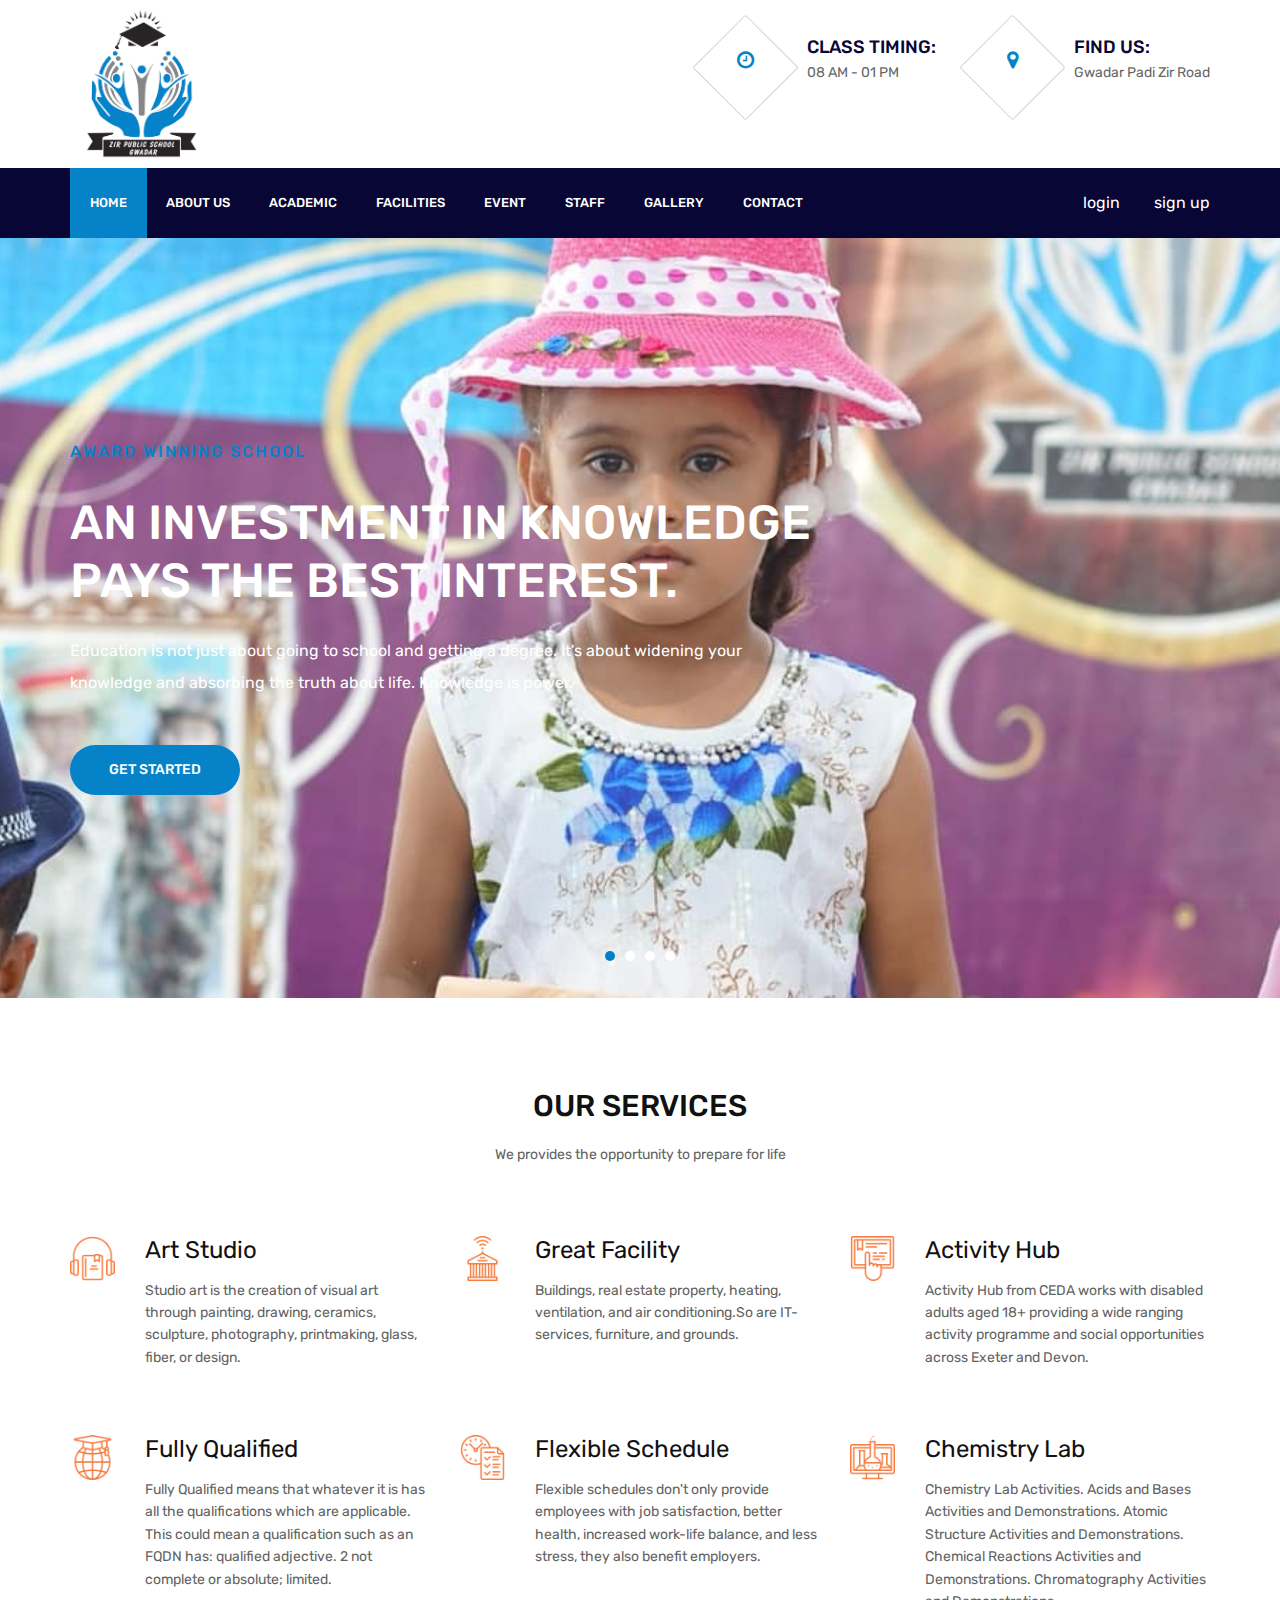
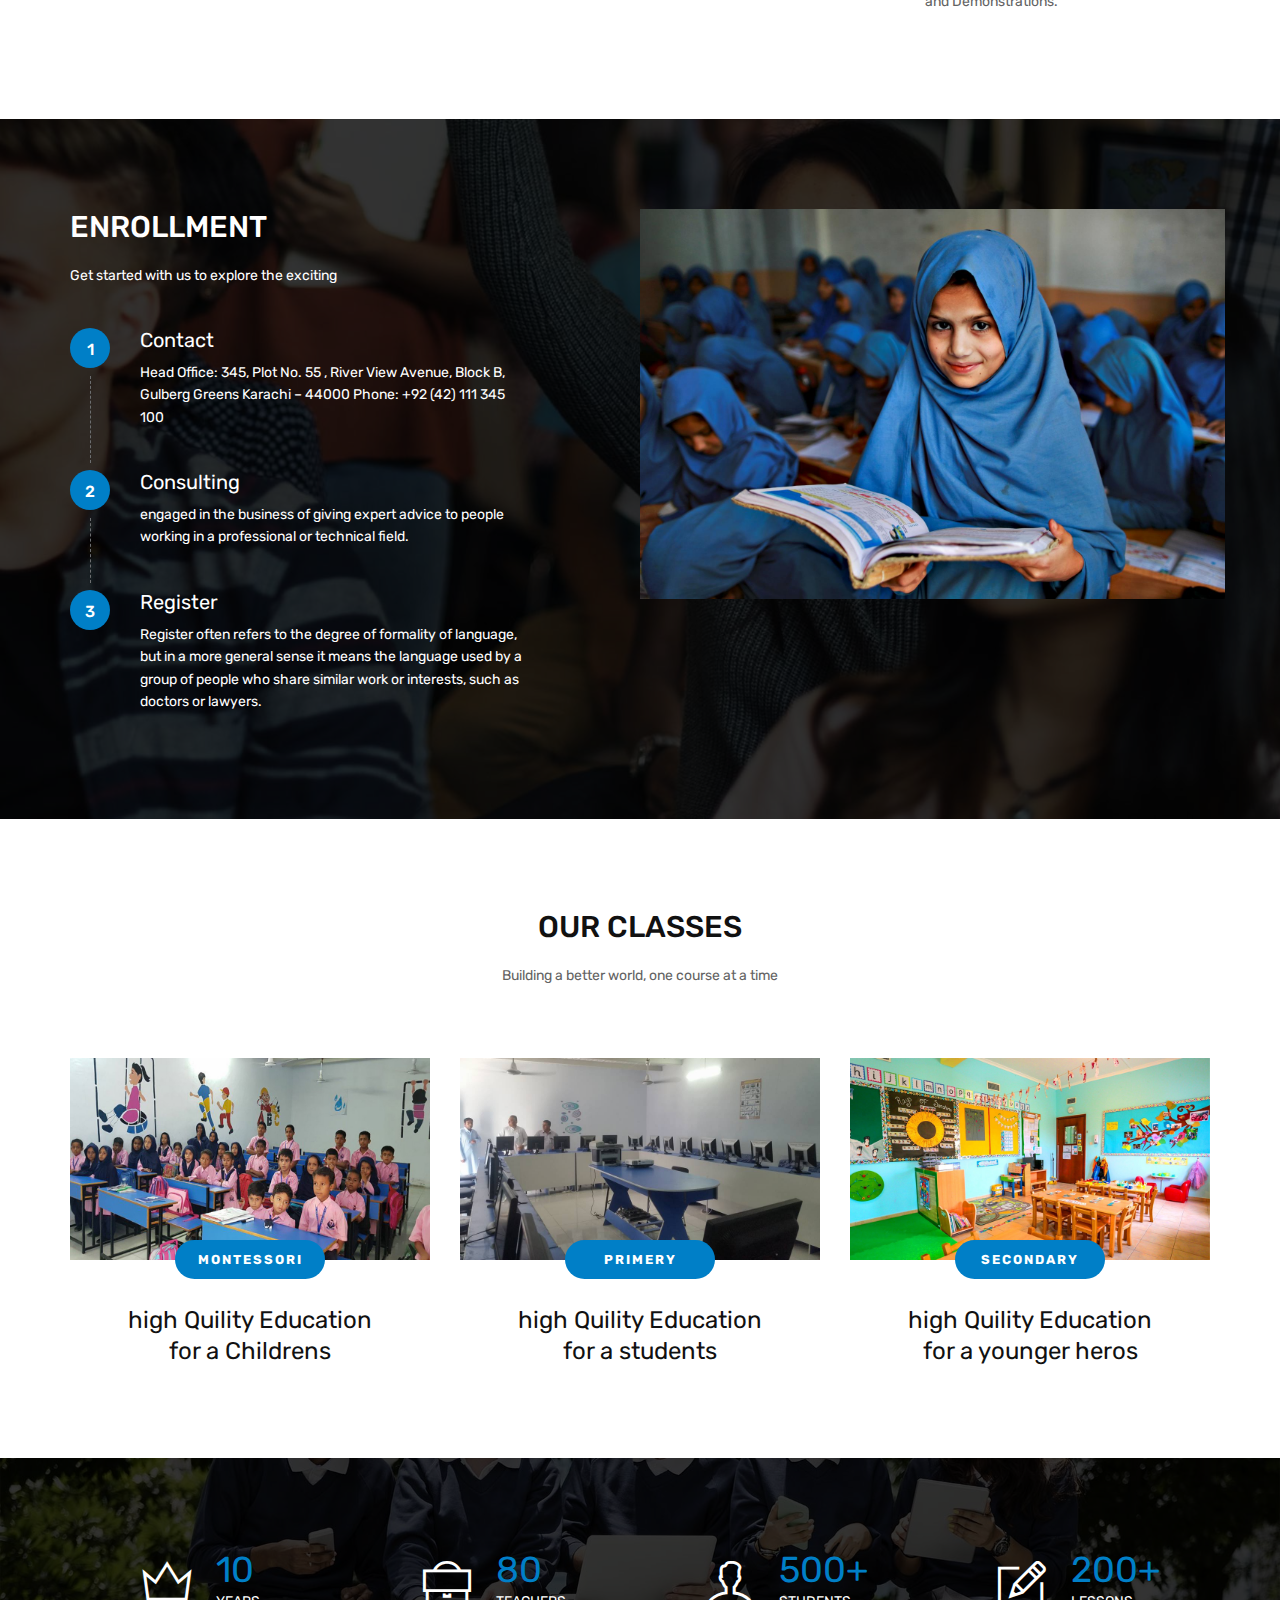
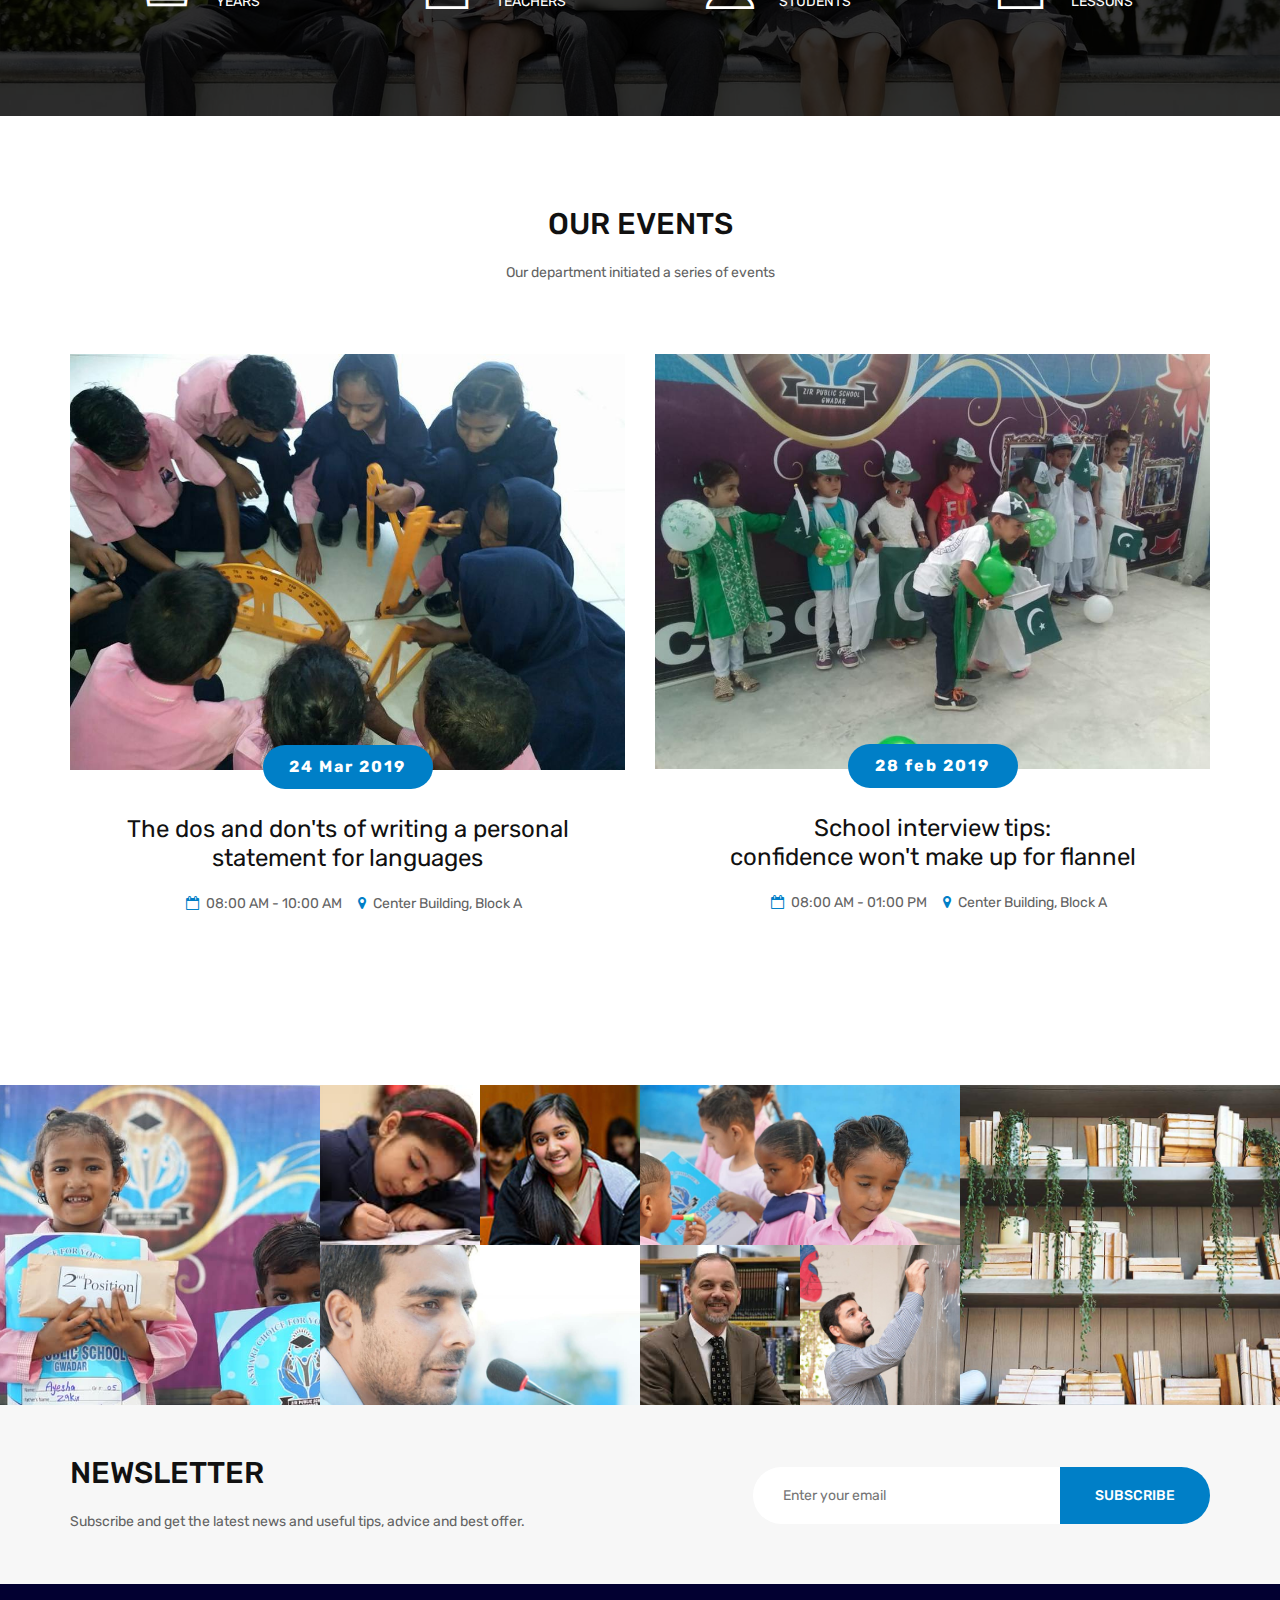
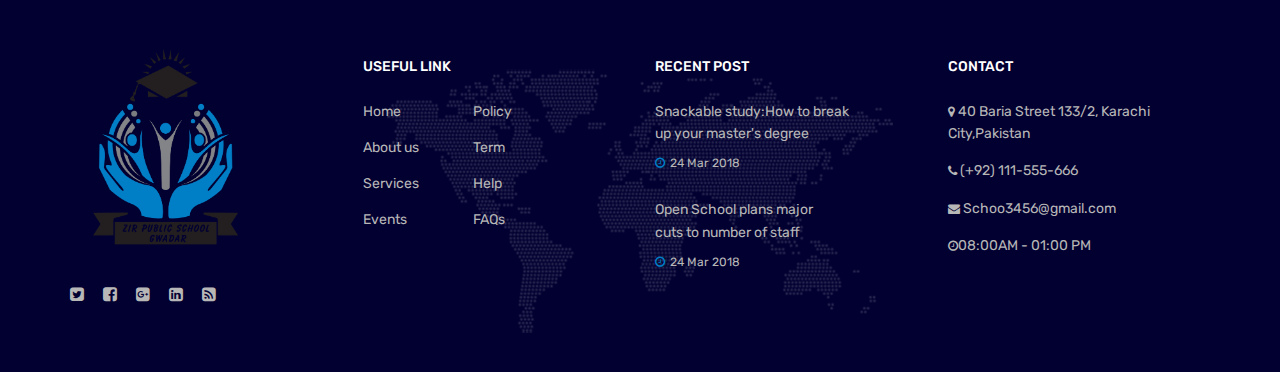
==== commit ea230b77: "title changed" ====
--- a/index.html
+++ b/index.html
@@ -1,7 +1,7 @@
 <!DOCTYPE html>
 <html lang="en">
 <head>
-	<title>School </title>
+	<title>Zir PublicSchool </title>
 	<meta charset="UTF-8">
 	<meta name="description" content=" ">
 	<meta name="keywords" content="">
@@ -539,4 +539,4 @@
 
 	
 </body>
-</html>+</html>
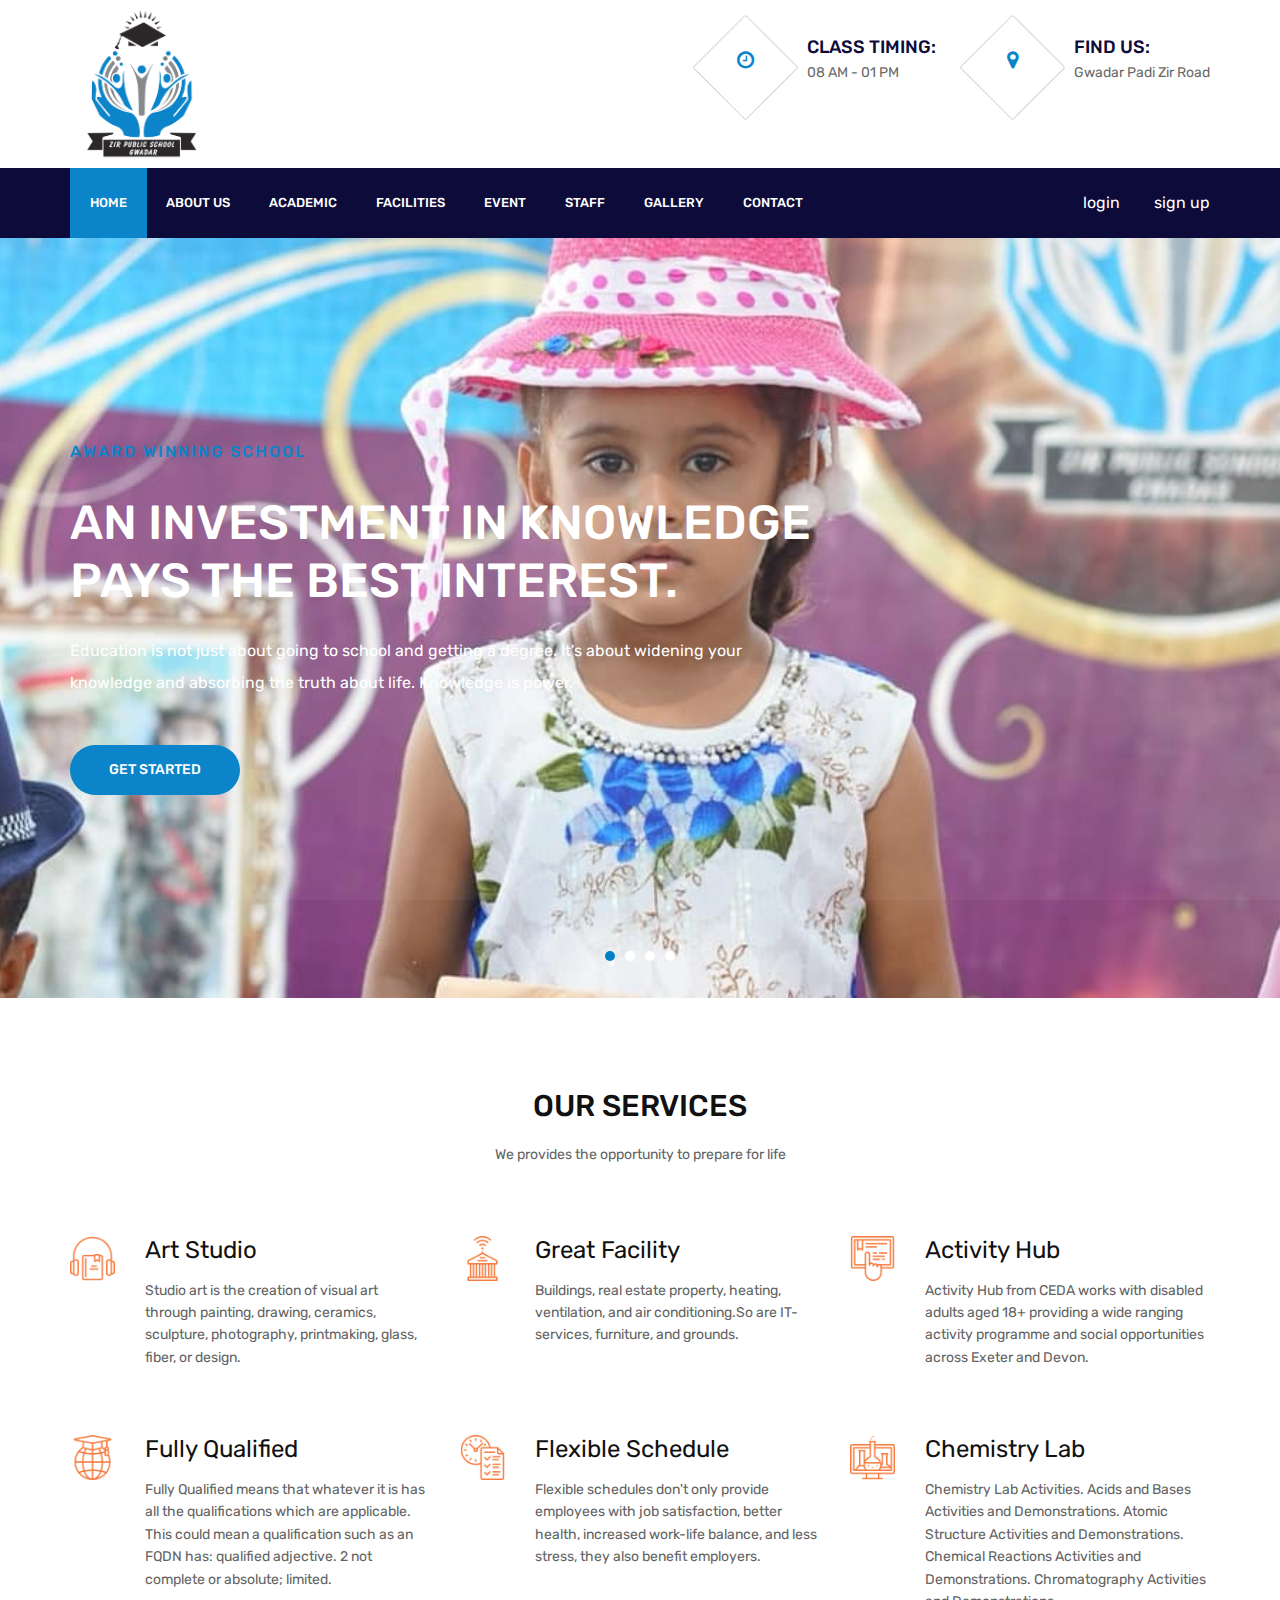
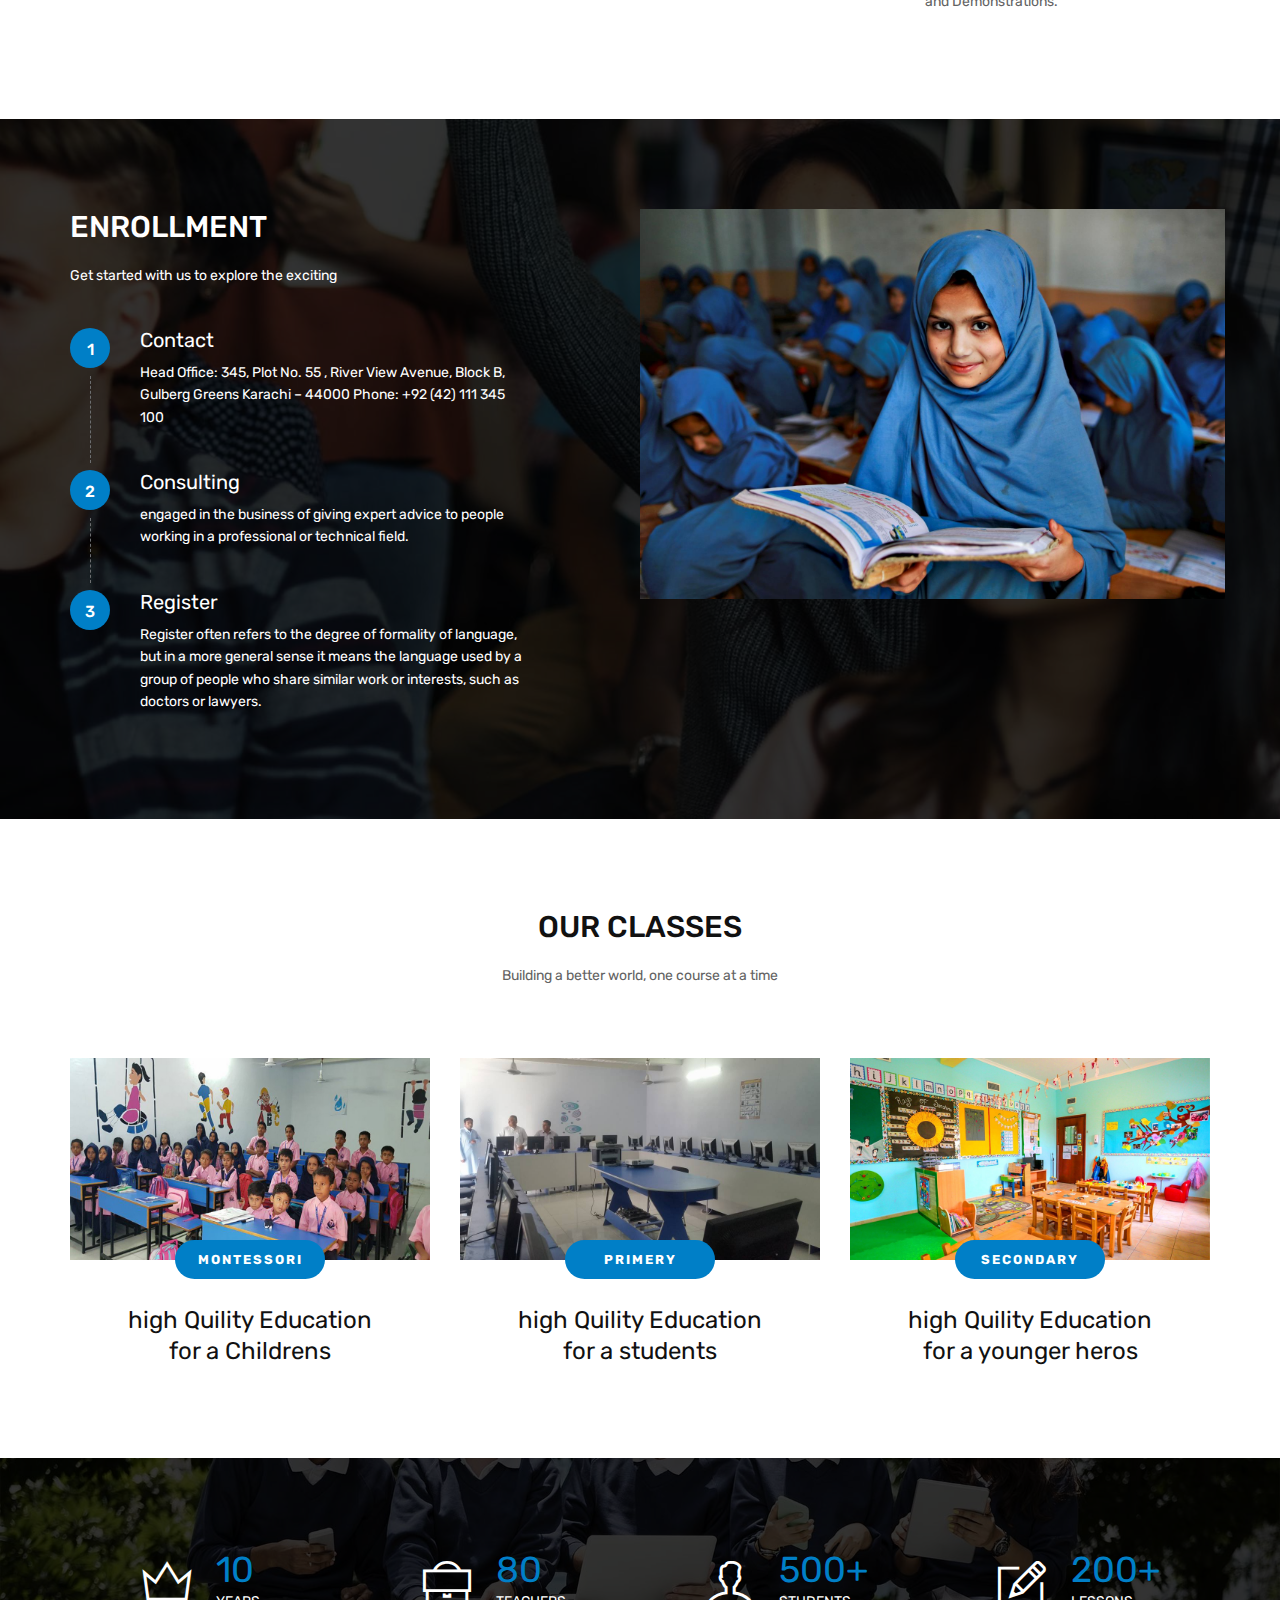
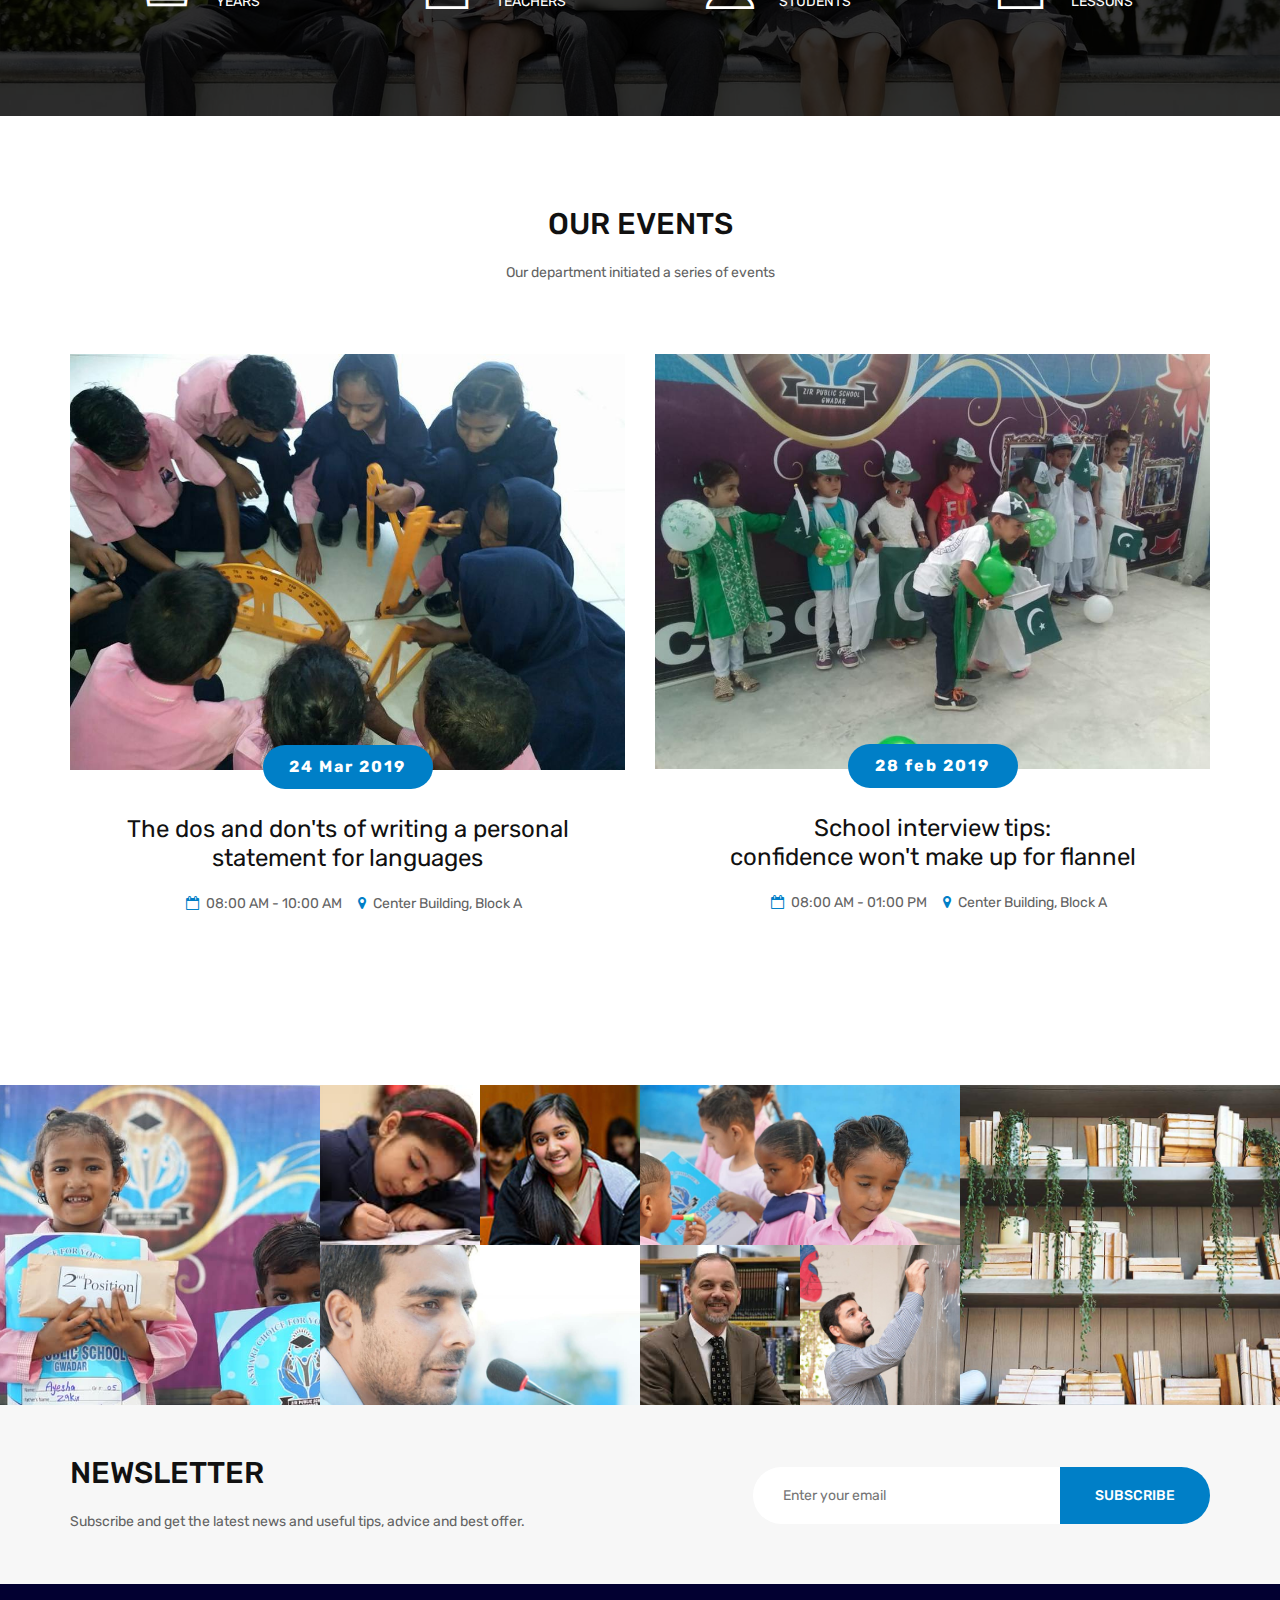
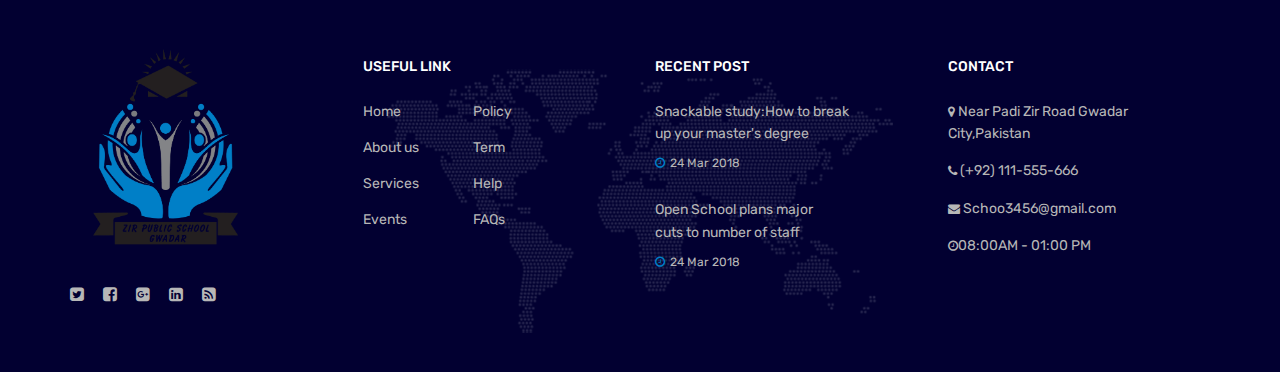
==== commit c0ef91fa: "1" ====
--- a/index.html
+++ b/index.html
@@ -492,7 +492,7 @@
 				<div class="col-sm-6 col-lg-3 footer-widget">
 					<h6 class="fw-title">CONTACT</h6>
 					<ul class="contact">
-						<li><p><i class="fa fa-map-marker"></i> 40 Baria Street 133/2, Karachi City,Pakistan</p></li>
+						<li><p><i class="fa fa-map-marker"></i> Near Padi Zir Road Gwadar City,Pakistan</p></li>
 						<li><p><i class="fa fa-phone"></i> (+92) 111-555-666</p></li>
 						<li><p><i class="fa fa-envelope"></i> Schoo3456@gmail.com</p></li>
 						<li><p><i class="fa fa-clock-o"></i>08:00AM - 01:00 PM</p></li>
--- a/css/style.css
+++ b/css/style.css
@@ -1863,7 +1863,7 @@
 		display: none;
 	}
 	.site-logo {
-		padding: 15px 0;
+		padding: 10px 0;
 	}
 	.nav-switch {
 		position: absolute;
@@ -2012,4 +2012,4 @@
 	.comment-warp .comment .comment-content {
 		padding-left: 0;
 	}
-}+}
